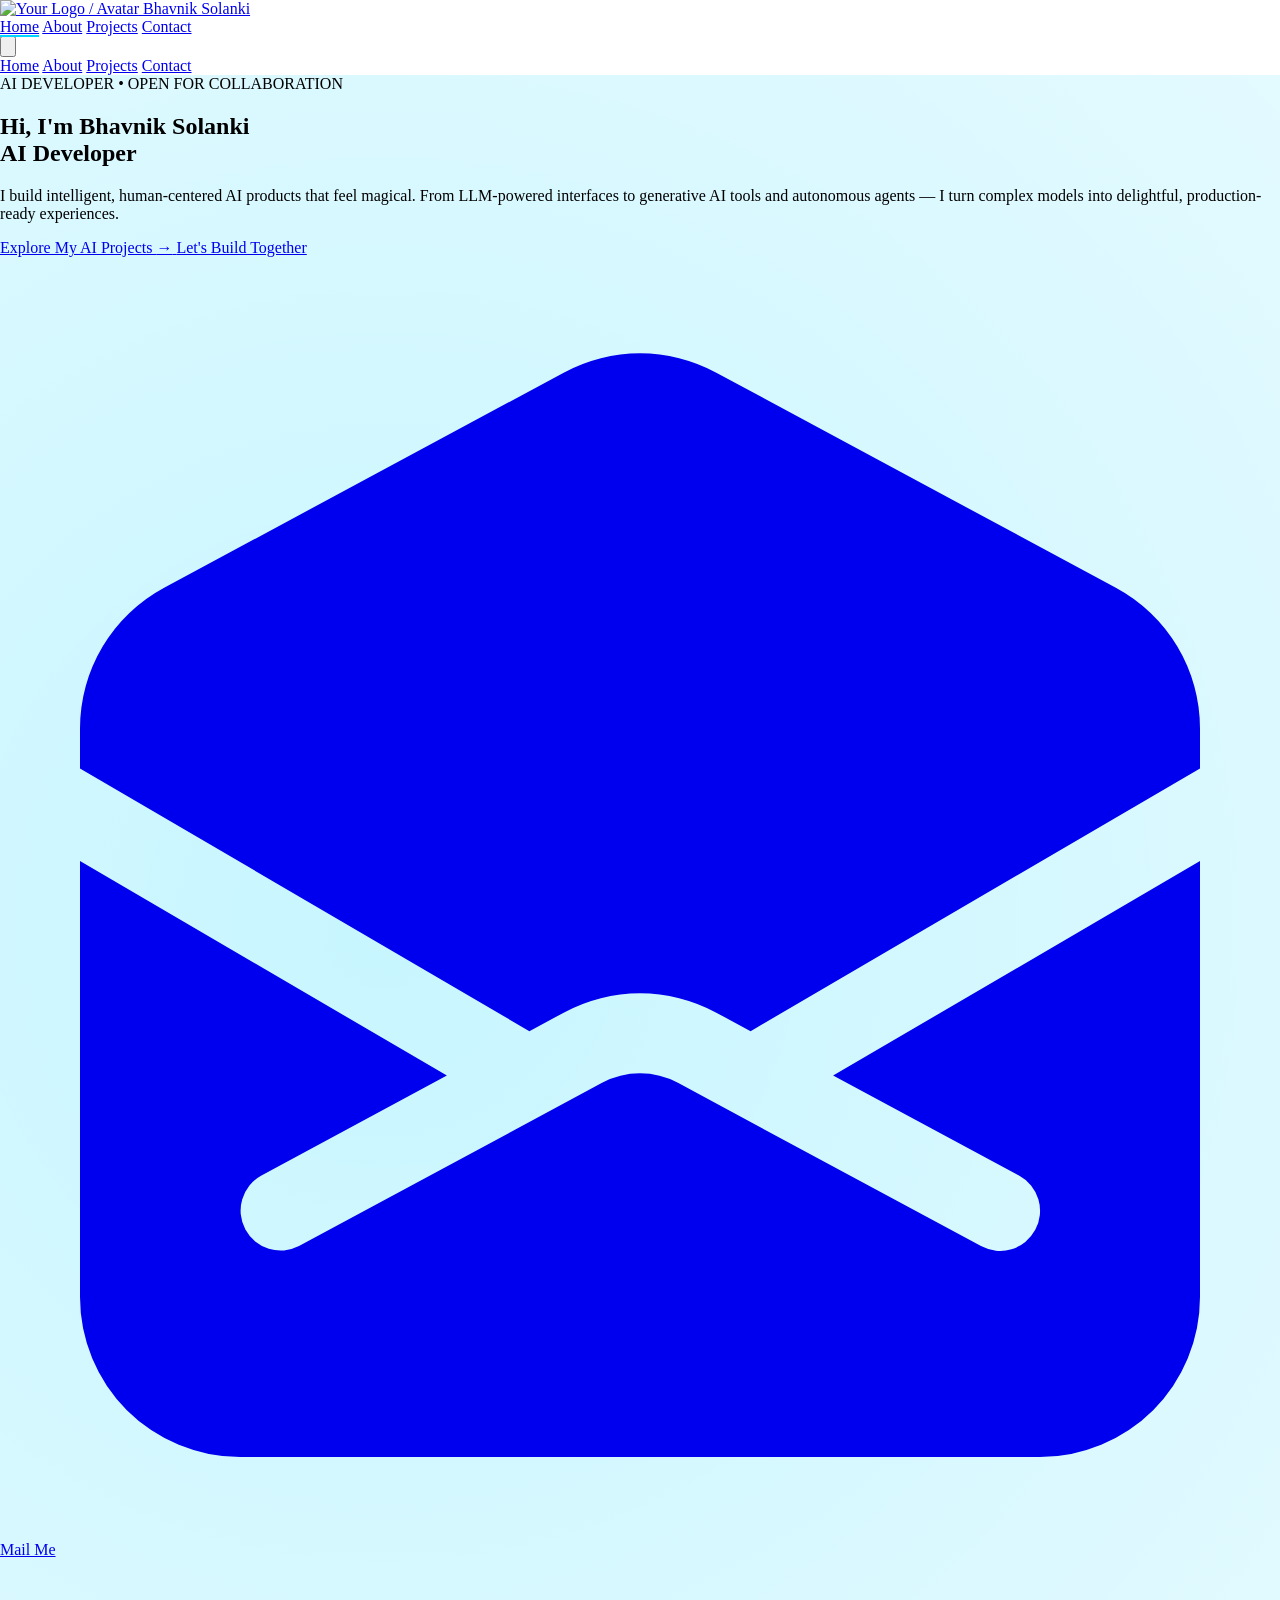
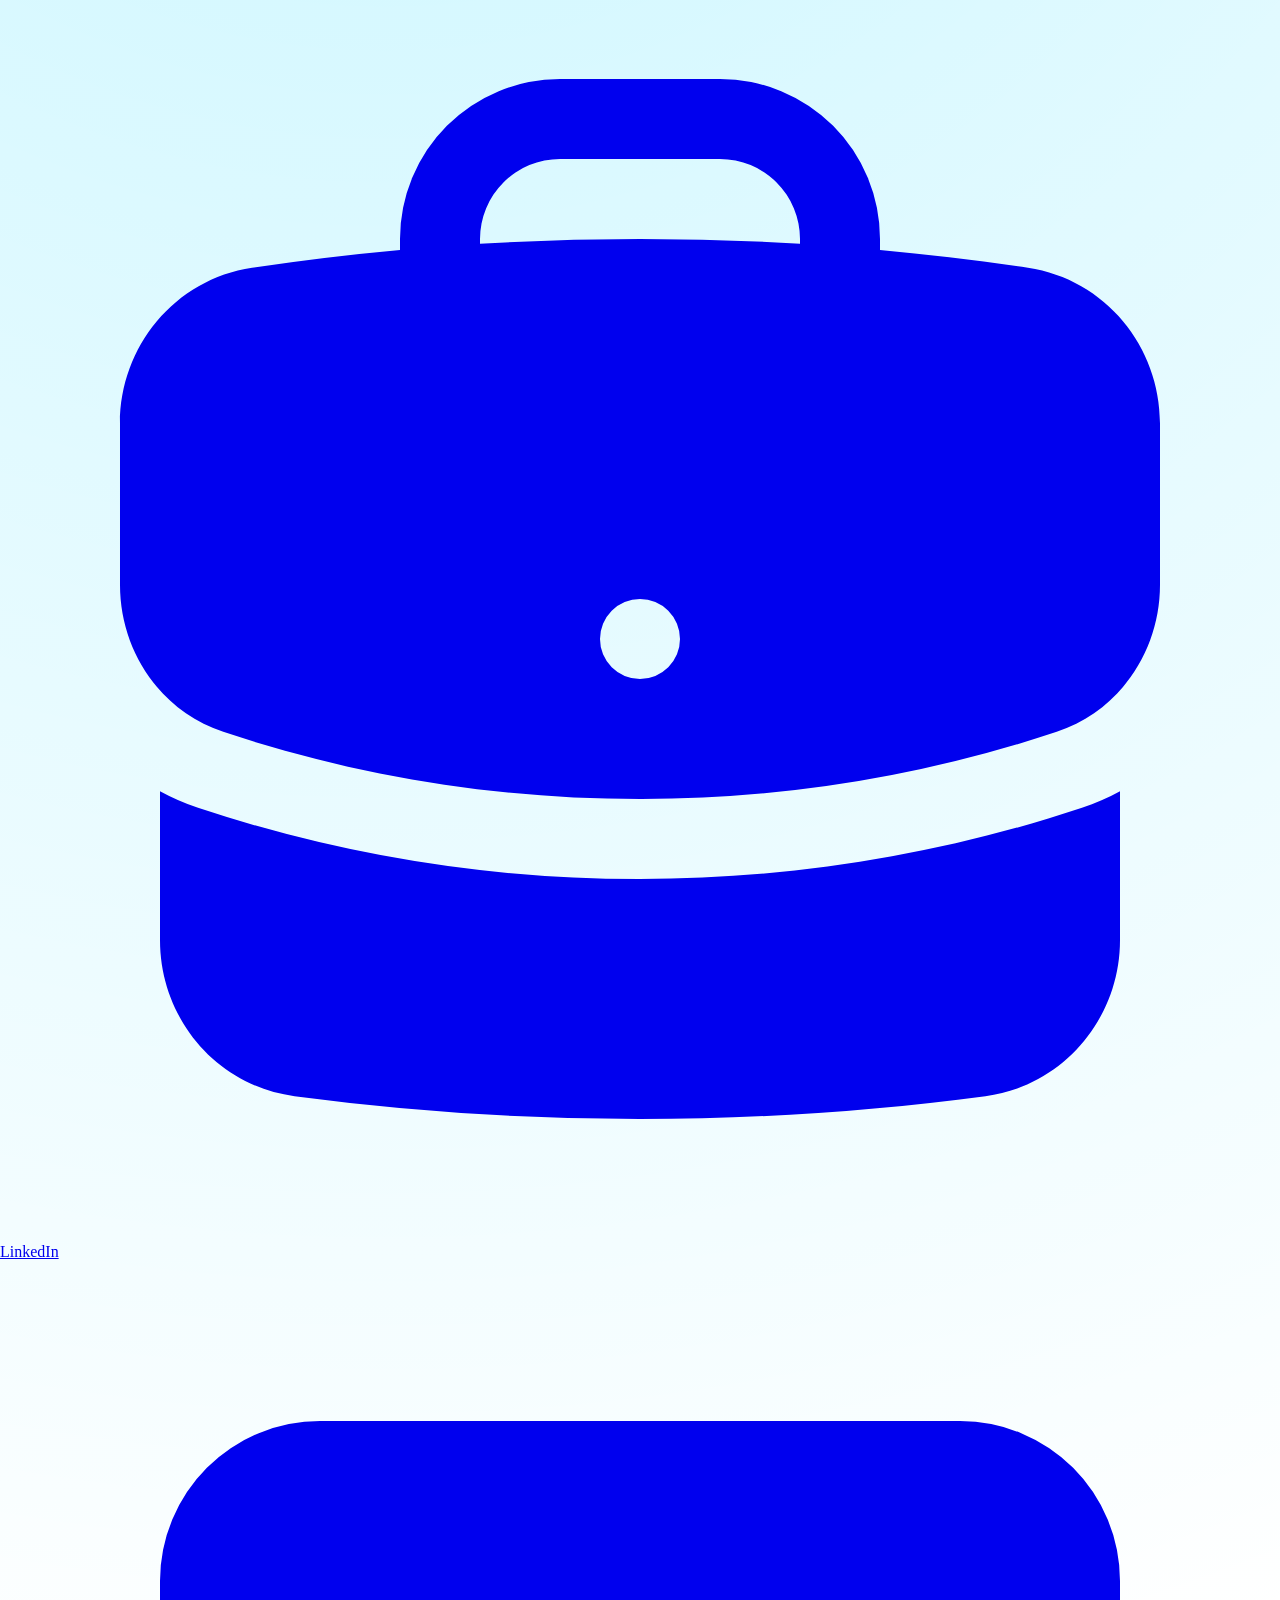
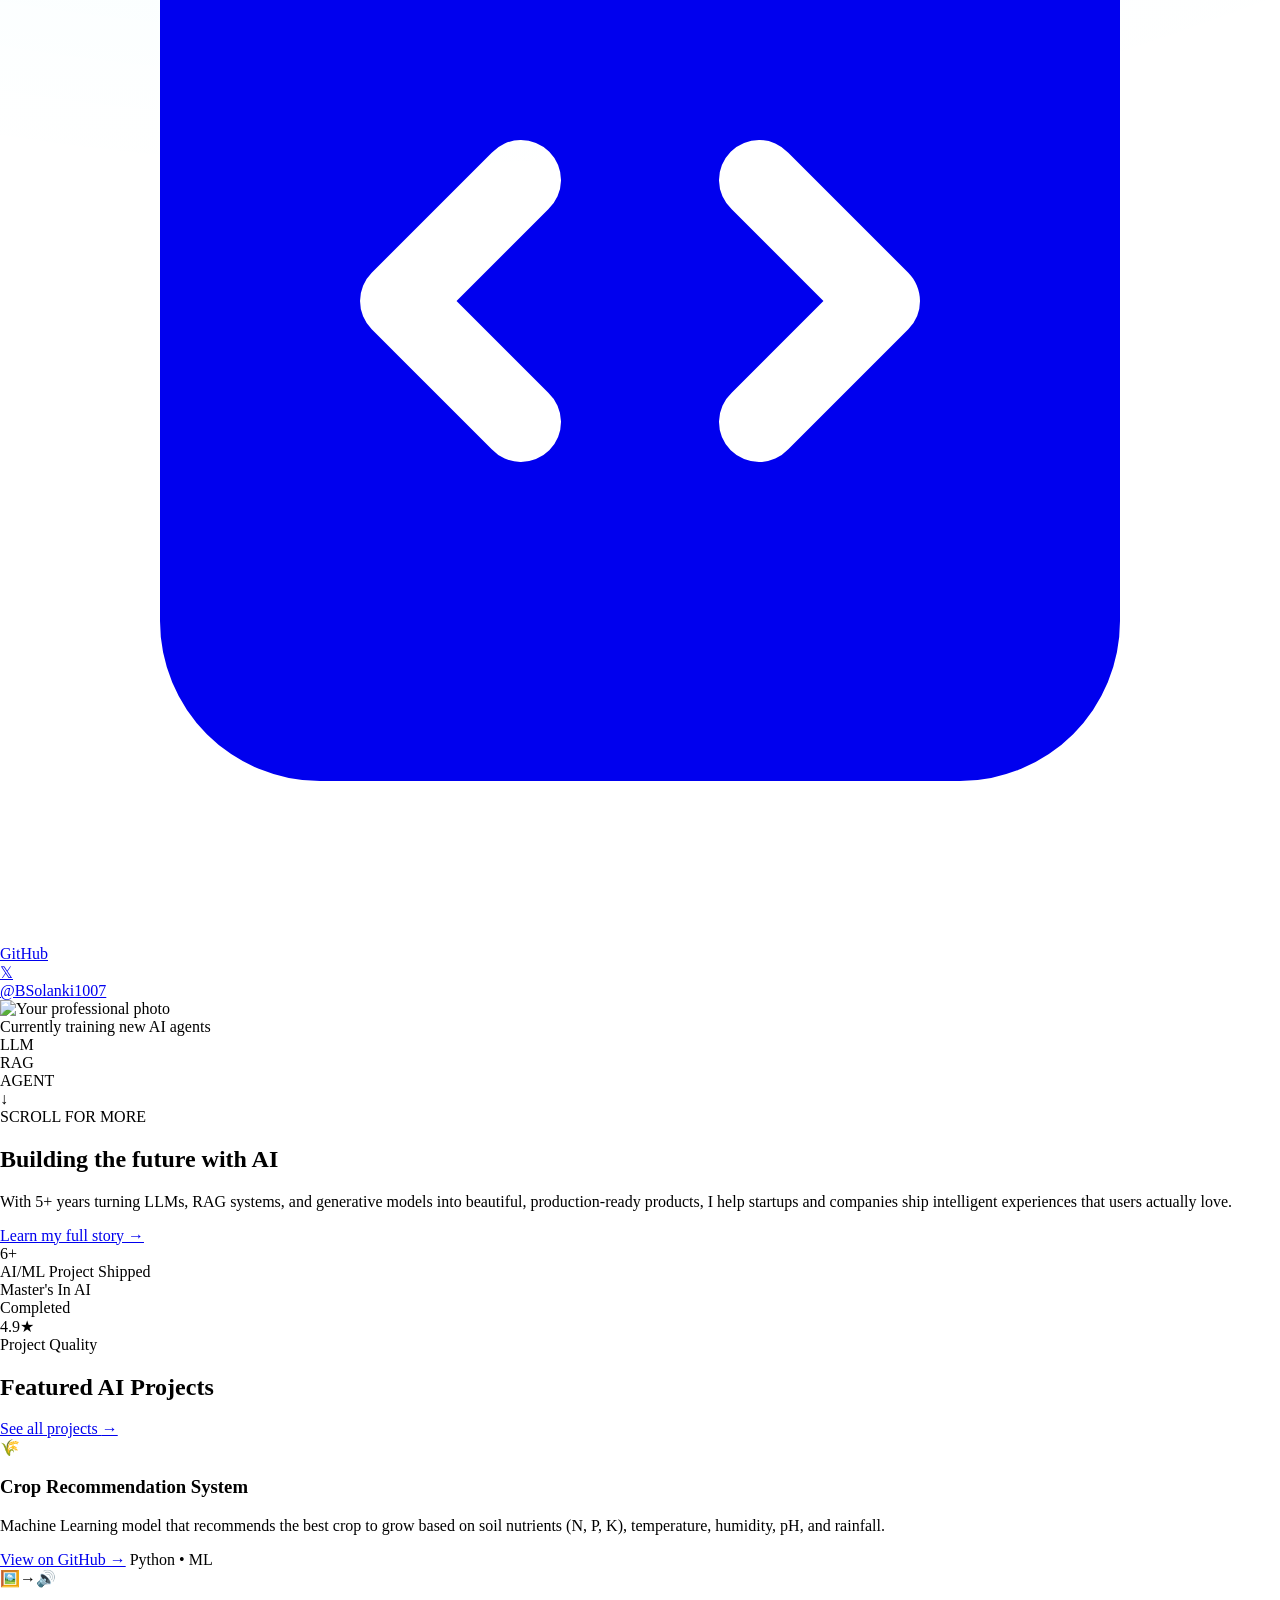
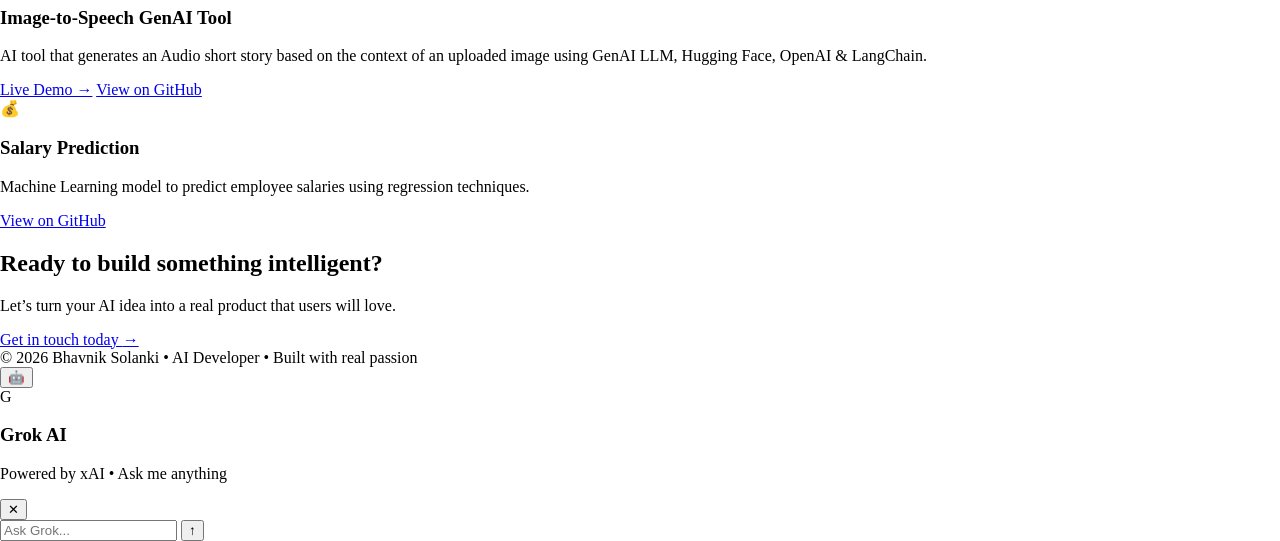
==== index.html @ c2fc5435 "Add files via upload" ====
<!DOCTYPE html>
<html lang="en" class="dark">

<head>
    <meta charset="UTF-8">
    <meta name="viewport" content="width=device-width, initial-scale=1.0">
    <meta name="description" content="Bhavnik Solanki – AI Developer | Intelligent interfaces, LLM-powered products, generative AI">
    <title>Bhavnik Solanki | AI Developer</title>
    <script src="https://cdn.tailwindcss.com"></script>
    <link rel="stylesheet" href="styles.css">

</head>

<body class="bg-zinc-950 text-zinc-100 font-sans page-enter">
    <!-- NAVBAR -->
    <nav class="sticky top-0 z-50 bg-zinc-950 border-b border-zinc-800">
        <div class="max-w-screen-2xl mx-auto px-6">
            <div class="flex items-center justify-between h-24">
                <a href="index.html" class="flex items-center gap-x-3 text-2xl font-semibold tracking-tighter">
                    <!-- ✨ Your image here (replace the URL) -->
                    <img src="c:\Users\Bhavnik\Pictures\profile photo.jpeg" alt="Your Logo / Avatar" class="w-12 h-12 rounded-2xl ring-2 ring-[#00d4ff]/30 object-cover hover:ring-[#00d4ff] hover:scale-110 transition-all">
                    <span class="text-white">Bhavnik Solanki</span>
                </a>

                <div class="hidden md:flex items-center gap-x-8 text-sm font-medium">
                    <a href="index.html" class="nav-link active">Home</a>
                    <a href="about.html" class="nav-link">About</a>
                    <a href="projects.html" class="nav-link">Projects</a>
                    <a href="contact.html" class="nav-link">Contact</a>
                </div>

                <button id="mobile-menu-button" class="md:hidden flex items-center justify-center w-10 h-10 rounded-2xl hover:bg-zinc-900">
                    <svg id="hamburger-icon" xmlns="http://www.w3.org/2000/svg" class="w-6 h-6" fill="none" viewBox="0 0 24 24" stroke="currentColor" stroke-width="2">
                        <path stroke-linecap="round" stroke-linejoin="round" d="M4 6h16M4 12h16M4 18h16" />
                    </svg>
                </button>
            </div>
        </div>

        <!-- Mobile Menu -->
        <div id="mobile-menu" class="hidden md:hidden bg-zinc-950 border-t border-zinc-800 px-6 py-4">
            <div class="flex flex-col gap-y-4 text-sm font-medium">
                <a href="index.html" onclick="toggleMobileMenu()" class="py-3 px-4 hover:bg-zinc-900 rounded-3xl">Home</a>
                <a href="about.html" onclick="toggleMobileMenu()" class="py-3 px-4 hover:bg-zinc-900 rounded-3xl">About</a>
                <a href="projects.html" onclick="toggleMobileMenu()" class="py-3 px-4 hover:bg-zinc-900 rounded-3xl">Projects</a>
                <a href="contact.html" onclick="toggleMobileMenu()" class="py-3 px-4 hover:bg-zinc-900 rounded-3xl">Contact</a>
            </div>
        </div>
    </nav>

    <!-- HERO -->
    <section class="hero-bg min-h-screen flex items-center relative overflow-hidden">
        <div class="max-w-screen-2xl mx-auto px-6 grid md:grid-cols-2 gap-10 items-center">
            <div class="space-y-8">
                <div class="inline-flex items-center gap-x-2 bg-zinc-900/80 backdrop-blur-md text-zinc-300 text-sm font-medium px-5 h-9 rounded-3xl border border-[#00d4ff]/30">
                    <div class="w-2 h-2 bg-[#00d4ff] rounded-full animate-ping"></div>
                    AI DEVELOPER • OPEN FOR COLLABORATION
                </div>

                <h1 id="hero-headline" class="text-6xl md:text-7xl font-semibold tracking-[-2px] leading-none">
                    Hi, I'm <span class="text-[#00d4ff]">Bhavnik Solanki</span><br>AI Developer
                </h1>

                <p class="text-xl text-zinc-400 max-w-lg">
                    I build <span class="text-white font-medium">intelligent, human-centered AI products</span> that feel magical. From LLM-powered interfaces to generative AI tools and autonomous agents — I turn complex models into delightful, production-ready
                    experiences.
                </p>

                <div class="flex flex-wrap gap-4">
                    <a href="projects.html" class="group inline-flex items-center justify-center h-14 px-10 bg-[#00d4ff] hover:bg-cyan-300 text-zinc-950 font-semibold rounded-3xl text-lg shadow-xl hover:shadow-2xl hover:shadow-[#00d4ff]/40 hover:scale-105 active:scale-90 transition-all duration-500 ease-out">
                        Explore My AI Projects
                        <span class="ml-3 text-3xl group-hover:translate-x-2 group-active:rotate-12 transition-all duration-300">→</span>
                    </a>
                    <a href="contact.html" class="inline-flex items-center justify-center h-14 px-8 border border-white/30 hover:border-white font-medium rounded-3xl text-lg">
                        Let's Build Together
                    </a>
                </div>

                <!-- Quick contact details -->
                <div class="pt-6 border-t border-zinc-700 flex flex-wrap gap-x-8 gap-y-4 text-sm">
                    <a href="mailto:bhavnik.solanki.581@gmail.com" class="flex items-center gap-x-3 hover:text-[#00d4ff]">
                        <svg xmlns="http://www.w3.org/2000/svg" viewBox="0 0 24 24" fill="currentColor" class="size-6">
                            <path d="M19.5 22.5a3 3 0 0 0 3-3v-8.174l-6.879 4.022 3.485 1.876a.75.75 0 1 1-.712 1.321l-5.683-3.06a1.5 1.5 0 0 0-1.422 0l-5.683 3.06a.75.75 0 0 1-.712-1.32l3.485-1.877L1.5 11.326V19.5a3 3 0 0 0 3 3h15Z" />
                            <path d="M1.5 9.589v-.745a3 3 0 0 1 1.578-2.642l7.5-4.038a3 3 0 0 1 2.844 0l7.5 4.038A3 3 0 0 1 22.5 8.844v.745l-8.426 4.926-.652-.351a3 3 0 0 0-2.844 0l-.652.351L1.5 9.589Z" />
                        </svg>
                        <!--✉️--><span class="font-medium">Mail Me</span>

                    </a>
                    <a href="http://linkedin.com/in/bhavniksolanki" target="_blank" class="flex items-center gap-x-3 hover:text-[#00d4ff]">
                        <!--💼-->
                        <svg xmlns="http://www.w3.org/2000/svg" viewBox="0 0 24 24" fill="currentColor" class="size-6">
                        <path fill-rule="evenodd" d="M7.5 5.25a3 3 0 0 1 3-3h3a3 3 0 0 1 3 3v.205c.933.085 1.857.197 2.774.334 1.454.218 2.476 1.483 2.476 2.917v3.033c0 1.211-.734 2.352-1.936 2.752A24.726 24.726 0 0 1 12 15.75c-2.73 0-5.357-.442-7.814-1.259-1.202-.4-1.936-1.541-1.936-2.752V8.706c0-1.434 1.022-2.7 2.476-2.917A48.814 48.814 0 0 1 7.5 5.455V5.25Zm7.5 0v.09a49.488 49.488 0 0 0-6 0v-.09a1.5 1.5 0 0 1 1.5-1.5h3a1.5 1.5 0 0 1 1.5 1.5Zm-3 8.25a.75.75 0 1 0 0-1.5.75.75 0 0 0 0 1.5Z" clip-rule="evenodd" />
                        <path d="M3 18.4v-2.796a4.3 4.3 0 0 0 .713.31A26.226 26.226 0 0 0 12 17.25c2.892 0 5.68-.468 8.287-1.335.252-.084.49-.189.713-.311V18.4c0 1.452-1.047 2.728-2.523 2.923-2.12.282-4.282.427-6.477.427a49.19 49.19 0 0 1-6.477-.427C4.047 21.128 3 19.852 3 18.4Z" />
                        </svg>
                        <span class="font-medium">LinkedIn</span>
                    </a>
                    <a href="https://github.com/BhavnikSolanki" target="_blank" class="flex items-center gap-x-3 hover:text-[#00d4ff]">
                        <!--🐙-->
                        <svg xmlns="http://www.w3.org/2000/svg" viewBox="0 0 24 24" fill="currentColor" class="size-6">
                        <path fill-rule="evenodd" d="M3 6a3 3 0 0 1 3-3h12a3 3 0 0 1 3 3v12a3 3 0 0 1-3 3H6a3 3 0 0 1-3-3V6Zm14.25 6a.75.75 0 0 1-.22.53l-2.25 2.25a.75.75 0 1 1-1.06-1.06L15.44 12l-1.72-1.72a.75.75 0 1 1 1.06-1.06l2.25 2.25c.141.14.22.331.22.53Zm-10.28-.53a.75.75 0 0 0 0 1.06l2.25 2.25a.75.75 0 1 0 1.06-1.06L8.56 12l1.72-1.72a.75.75 0 1 0-1.06-1.06l-2.25 2.25Z" clip-rule="evenodd" />
                        </svg>
                        <span class="font-medium">GitHub</span>
                    </a>
                    <a href="https://x.com/BSolanki1007" target="_blank" class="flex items-center gap-x-3 hover:text-[#00d4ff]">
                        <div class="w-2 h-1 bg-zinc-900 rounded-1xl flex items-center justify-center text-2xl group-hover:rotate-12 leading-none">
                            𝕏
                        </div>
                        <span class="font-medium">@BSolanki1007</span>
                    </a>
                </div>
            </div>

            <!-- Hero visual -->
            <div class="relative flex justify-center md:justify-end">
                <div class="relative w-80 md:w-96 h-80 md:h-96 rounded-3xl overflow-hidden border-8 border-[#00d4ff]/20 shadow-2xl">
                    <img src="https://media3.giphy.com/media/v1.Y2lkPTc5MGI3NjExYXF3c2g0end2Z29lanRsb3VoNmMzdjF3aWQ1aW5mbW9lYTliaXFtMyZlcD12MV9pbnRlcm5hbF9naWZfYnlfaWQmY3Q9Zw/sPD0WMaCidlM9E2Nl8/giphy.gif" alt="Your professional photo" class="w-full h-full object-cover">
                    <div class="absolute inset-0 bg-gradient-to-t from-black/60 via-transparent to-transparent"></div>
                    <div class="absolute bottom-8 left-8 bg-zinc-900/90 backdrop-blur-xl text-xs font-medium px-5 h-10 rounded-3xl flex items-center gap-x-3 border border-[#00d4ff]/40">
                        <span class="relative flex h-3 w-3">
                            <span class="animate-ping absolute inline-flex h-full w-full rounded-full bg-[#00d4ff] opacity-75"></span>
                        <span class="relative inline-flex rounded-full h-3 w-3 bg-[#00d4ff]"></span>
                        </span>
                        Currently training new AI agents
                    </div>
                </div>

                <!-- Floating badges -->
                <div class="absolute -top-4 -right-4 bg-zinc-900 border border-[#00d4ff]/30 text-[#00d4ff] text-xs font-mono px-4 h-8 rounded-3xl flex items-center shadow-xl animate-float">LLM</div>
                <div class="absolute top-12 -left-6 bg-zinc-900 border border-[#00d4ff]/30 text-[#00d4ff] text-xs font-mono px-4 h-8 rounded-3xl flex items-center shadow-xl animate-float">RAG</div>
                <div class="absolute bottom-12 right-12 bg-zinc-900 border border-[#00d4ff]/30 text-[#00d4ff] text-xs font-mono px-4 h-8 rounded-3xl flex items-center shadow-xl animate-float">AGENT</div>
            </div>
        </div>

        <!-- Scroll indicator (now actually does something!) -->
        <div class="absolute bottom-12 left-1/2 hidden md:flex flex-col items-center gap-y-2 text-zinc-400 text-xs tracking-widest">
            <div class="animate-bounce">↓</div>
            SCROLL FOR MORE
        </div>
    </section>

    <!-- NEW: SCROLLABLE CONTENT BELOW HERO (this is what was missing) -->
    <section class="max-w-screen-2xl mx-auto px-6 py-24 border-t border-zinc-800">
        <div class="grid md:grid-cols-12 gap-16 items-center">
            <!-- Teaser About -->
            <div class="md:col-span-5 animate-on-scroll">
                <h2 class="text-4xl font-semibold tracking-tighter mb-4">Building the future with AI</h2>
                <p class="text-zinc-400 text-lg">
                    With 5+ years turning LLMs, RAG systems, and generative models into beautiful, production-ready products, I help startups and companies ship intelligent experiences that users actually love.
                </p>
                <a href="about.html" class="mt-6 inline-flex items-center text-[#00d4ff] font-medium gap-x-2">
                    Learn my full story →
                </a>
            </div>

            <!-- Stats / Approach -->
            <div class="md:col-span-7 grid grid-cols-3 gap-6 animate-on-scroll" style="animation-delay: 150ms">
                <div class="bg-zinc-900/70 border border-zinc-700 rounded-3xl p-6 text-center">
                    <div class="text-5xl font-semibold text-[#00d4ff] text-center">6+</div>
                    <div class="text-sm text-zinc-400 mt-2">AI/ML Project Shipped</div>
                </div>
                <div class="bg-zinc-900/70 border border-zinc-700 rounded-3xl p-6 text-center">
                    <div class="text-5xl font-semibold text-center text-[#00d4ff]">Master's In AI</div>
                    <div class="text-sm text-zinc-400 mt-2">Completed</div>
                </div>
                <div class="bg-zinc-900/70 border border-zinc-700 rounded-3xl p-6 text-center">
                    <div class="text-5xl font-semibold text-[#00d4ff]">4.9★</div>
                    <div class="text-sm text-zinc-400 mt-2">Project Quality</div>
                </div>
            </div>
        </div>
    </section>

    <!-- FEATURED PROJECTS TEASER -->
    <section class="max-w-screen-2xl mx-auto px-6 py-20 bg-zinc-900">
        <div class="flex justify-between items-baseline mb-12">
            <h2 class="text-4xl font-semibold tracking-tighter animate-on-scroll">Featured AI Projects</h2>
            <a href="projects.html" class="text-[#00d4ff] flex items-center gap-x-2 font-medium hover:gap-x-3">
                See all projects <span class="text-2xl">→</span>
            </a>
        </div>

        <div class="grid md:grid-cols-2 lg:grid-cols-3 gap-8">

            <!-- Project 1: Crop Recommendation System -->
            <div class="project-card bg-zinc-950 border border-zinc-800 rounded-3xl overflow-hidden animate-on-scroll">
                <div class="h-60 bg-gradient-to-br from-green-500 to-emerald-600 flex items-center justify-center text-7xl">🌾</div>
                <div class="p-8">
                    <h3 class="font-semibold text-2xl">Crop Recommendation System</h3>
                    <p class="text-zinc-400 mt-3 text-base">Machine Learning model that recommends the best crop to grow based on soil nutrients (N, P, K), temperature, humidity, pH, and rainfall.</p>
                    <div class="mt-8 flex justify-between items-center">
                        <a href="https://github.com/BhavnikSolanki/Crop_Recommendation_System" target="_blank" class="text-[#00d4ff] font-medium hover:underline">View on GitHub →</a>
                        <span class="text-xs font-mono bg-zinc-900 px-3 py-1 rounded-2xl">Python • ML</span>
                    </div>
                </div>
            </div>

            <!-- Project 2: Add your second repo here -->
            <div class="project-card bg-zinc-950 border border-zinc-800 rounded-3xl overflow-hidden animate-on-scroll">
                <div class="h-60 bg-gradient-to-br from-purple-500 to-violet-600 flex items-center justify-center text-8xl">🖼️→🔊</div>
                <div class="p-8">
                    <h3 class="font-semibold text-2xl">Image-to-Speech GenAI Tool</h3>
                    <p class="text-zinc-400 mt-3 line-clamp-4">AI tool that generates an Audio short story based on the context of an uploaded image using GenAI LLM, Hugging Face, OpenAI &amp; LangChain.</p>
                    <div class="flex justify-between items-center mt-8">
                        <a href="https://image-to-speech-genai-tool-using-llm.streamlit.app/" target="_blank" class="text-[#00d4ff] font-medium">Live Demo →</a>
                        <a href="https://github.com/BhavnikSolanki/Translation-tool-for-Image-to-Speech-GenAI-Using-LLM-" target="_blank" class="text-xs font-mono bg-zinc-900 px-3 py-1 rounded-2xl">View on GitHub</a>
                    </div>
                </div>
            </div>

            <!-- Project 3: Add your third repo here -->
            <div class="project-card bg-zinc-950 border border-zinc-800 rounded-3xl overflow-hidden animate-on-scroll" style="animation-delay: 200ms">
                <div class="h-60 bg-gradient-to-br from-amber-500 to-orange-500 flex items-center justify-center text-8xl">💰</div>
                <div class="p-8">
                    <h3 class="font-semibold text-2xl">Salary Prediction</h3>
                    <p class="text-zinc-400 mt-3 line-clamp-4">Machine Learning model to predict employee salaries using regression techniques.</p>
                    <div class="flex justify-between items-center mt-8">
                        <a href="https://github.com/BhavnikSolanki/Salary-Prediction" target="_blank" class="text-xs font-mono bg-zinc-900 px-3 py-1 rounded-2xl">View on GitHub</a>
                    </div>
                </div>
            </div>

        </div>
    </section>

    <!-- FINAL CTA -->
    <section class="max-w-screen-2xl mx-auto px-6 py-20 text-center">
        <div class="max-w-2xl mx-auto animate-on-scroll">
            <h2 class="text-5xl font-semibold tracking-tighter">Ready to build something intelligent?</h2>
            <p class="text-zinc-400 mt-6 text-lg">Let’s turn your AI idea into a real product that users will love.</p>

            <!-- POP HOVER BUTTON -->
            <a href="contact.html" class="group mt-10 inline-flex items-center justify-center h-14 px-10 bg-[#00d4ff] hover:bg-cyan-300 text-zinc-950 font-semibold rounded-3xl text-lg shadow-xl hover:shadow-2xl hover:shadow-[#00d4ff]/40 hover:scale-110 active:scale-95 transition-all duration-300 ease-out">
                Get in touch today
                <span class="ml-3 text-3xl group-hover:translate-x-2 group-active:rotate-12 transition-all duration-300">→</span>
            </a>
        </div>
    </section>

    <!-- FOOTER -->
    <footer class="bg-black py-8 border-t border-zinc-800">
        <div class="max-w-screen-2xl mx-auto px-6 text-center text-zinc-500 text-sm">
            © 2026 Bhavnik Solanki • AI Developer • Built with real passion
        </div>
    </footer>

    <!-- GROK AI CHATBOT (works on every page) -->
    <div id="grok-chatbot" class="fixed bottom-8 right-8 z-[9999] flex flex-col items-end">
        <button onclick="toggleGrokChat()" class="group w-16 h-16 bg-gradient-to-br from-[#00d4ff] to-cyan-400 hover:from-cyan-300 hover:to-[#00d4ff] rounded-3xl shadow-2xl shadow-[#00d4ff]/50 flex items-center justify-center text-4xl transition-all hover:scale-110 active:scale-95">
            <span class="group-active:rotate-12">🤖</span>
        </button>

        <div id="chat-window" class="hidden mt-4 w-80 md:w-96 bg-zinc-900 border border-[#00d4ff]/30 rounded-3xl shadow-2xl overflow-hidden">
            <div class="px-5 py-4 bg-zinc-950 border-b border-[#00d4ff]/20 flex items-center gap-x-3">
                <div class="w-8 h-8 bg-[#00d4ff] rounded-2xl flex items-center justify-center text-xl">G</div>
                <div>
                    <h3 class="font-semibold">Grok AI</h3>
                    <p class="text-xs text-[#00d4ff]">Powered by xAI • Ask me anything</p>
                </div>
                <button onclick="toggleGrokChat()" class="ml-auto text-zinc-400 hover:text-white">✕</button>
            </div>
            <div id="chat-messages" class="h-96 p-5 overflow-y-auto space-y-4 text-sm bg-zinc-950"></div>
            <div class="p-4 border-t border-zinc-800 bg-zinc-900">
                <form id="chat-form" class="flex gap-x-3">
                    <input id="chat-input" type="text" placeholder="Ask Grok..." class="flex-1 bg-zinc-800 border border-zinc-700 focus:border-[#00d4ff] rounded-3xl px-5 py-3 outline-none text-zinc-100">
                    <button type="submit" class="w-10 h-10 bg-[#00d4ff] text-zinc-950 rounded-3xl flex items-center justify-center text-xl hover:rotate-12">↑</button>
                </form>
            </div>
        </div>
    </div>

    <script src="main.js"></script>
</body>

</html>
---- styles.css ----
@import url('https://fonts.googleapis.com/css2?family=Inter:wght@400;500;600&family=Space+Grotesk:wght@500;600&display=swap');
:root {
    --tw-color-primary: #00d4ff;
}

* {
    transition-property: color, background-color, border-color, transform, box-shadow;
    transition-duration: 200ms;
}

html body {
    margin: 0 !important;
    padding: 0 !important;
    height: 100%;
}

.page-enter {
    animation: pagePop 600ms cubic-bezier(0.4, 0, 0.2, 1);
}

@keyframes pagePop {
    from {
        opacity: 0;
        transform: scale(0.95);
    }
    to {
        opacity: 1;
        transform: scale(1);
    }
}

.hero-bg {
    background: radial-gradient(circle at 30% 20%, rgba(0, 212, 255, 0.22) 0%, transparent 70%);
}

.nav-link {
    position: relative;
}

.nav-link:after {
    content: '';
    position: absolute;
    width: 0;
    height: 2px;
    bottom: -2px;
    left: 0;
    background: #00d4ff;
}

.nav-link:hover:after,
.nav-link.active:after {
    width: 100%;
}

.project-card {
    transition: all .4s cubic-bezier(0.4, 0, 0.2, 1);
}

.project-card:hover {
    transform: translateY(-12px) scale(1.04);
    box-shadow: 0 35px 70px -15px rgb(0 212 255 / 0.3);
}

.animate-float {
    animation: float 3s ease-in-out infinite;
}

@keyframes float {
    0%,
    100% {
        transform: translateY(0);
    }
    50% {
        transform: translateY(-15px);
    }
}

.animate-float-delay {
    animation-delay: 1.2s;
}

#hero-headline {
    animation: typing 2.5s steps(30, end) forwards;
    overflow: hidden;
    white-space: nowrap;
}

@keyframes typing {
    from {
        width: 0
    }
    to {
        width: 100%
    }
}

#chat-messages::-webkit-scrollbar {
    display: none;
}
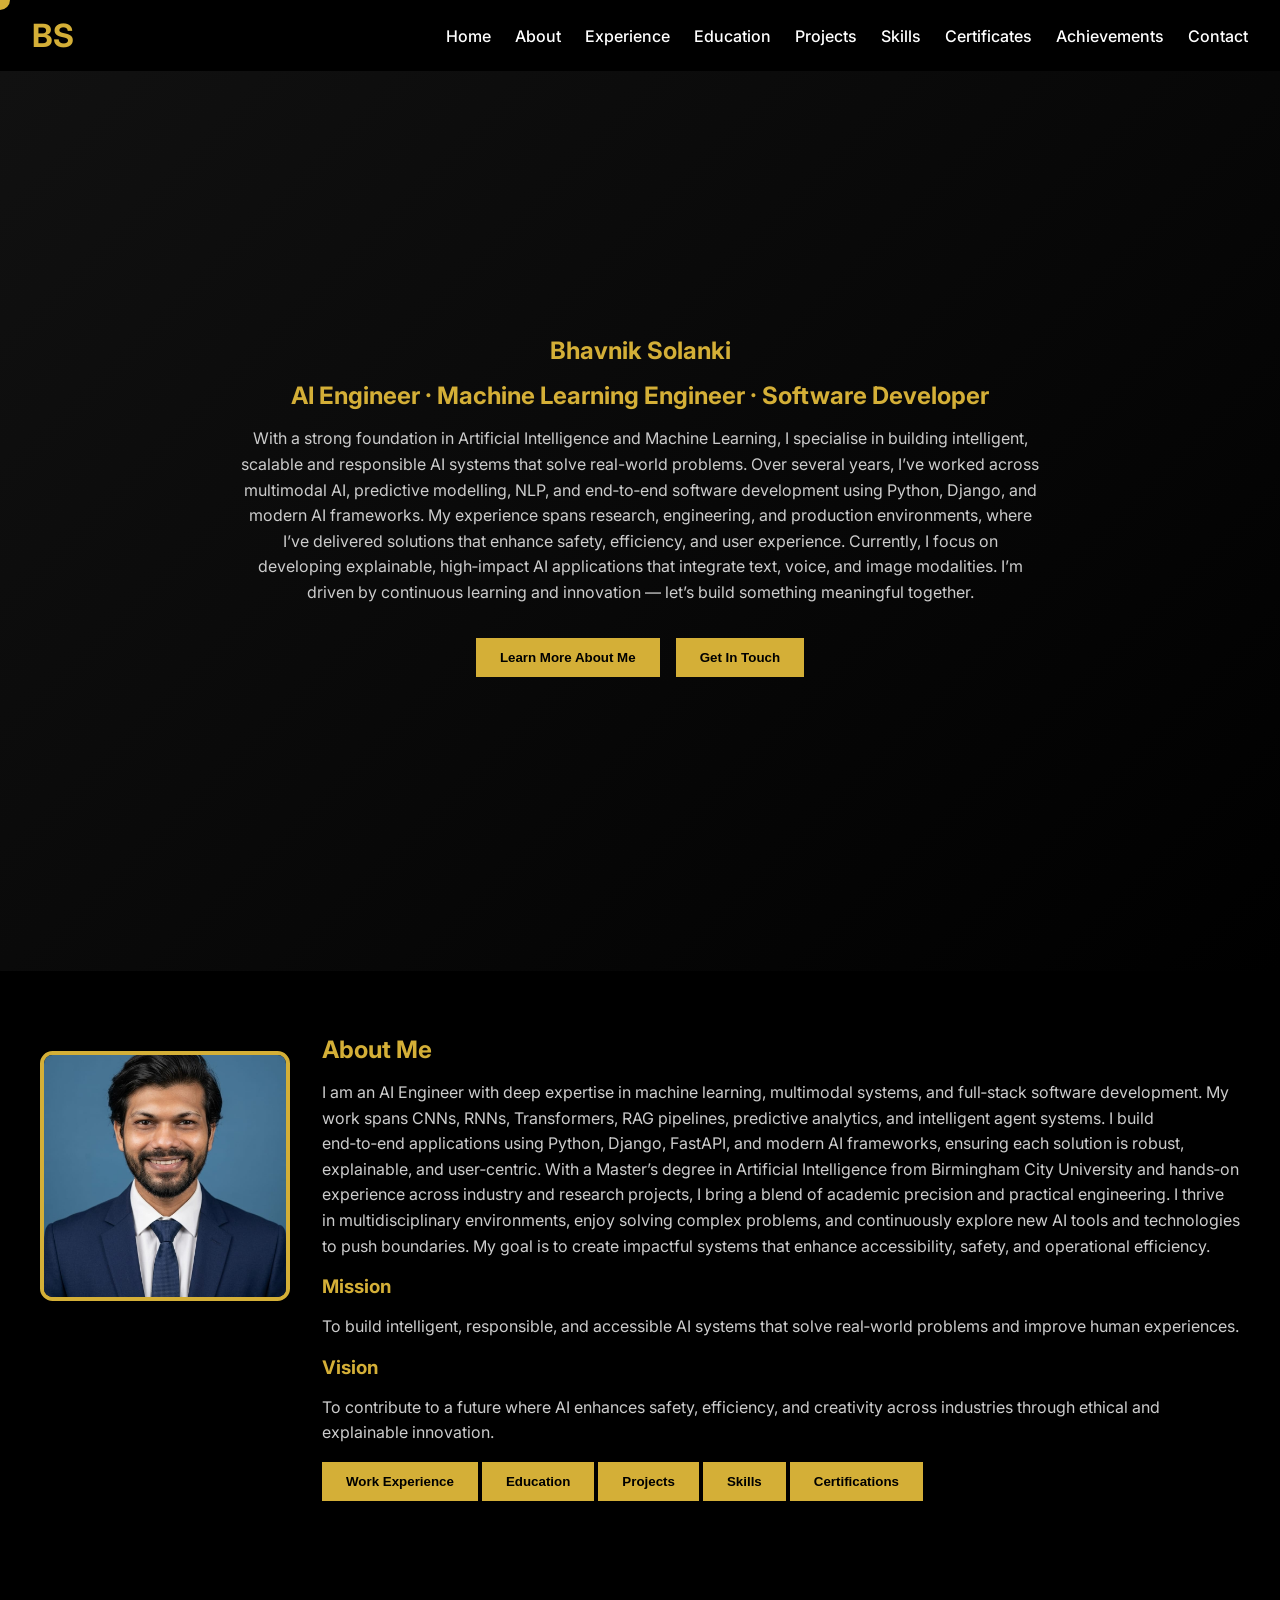
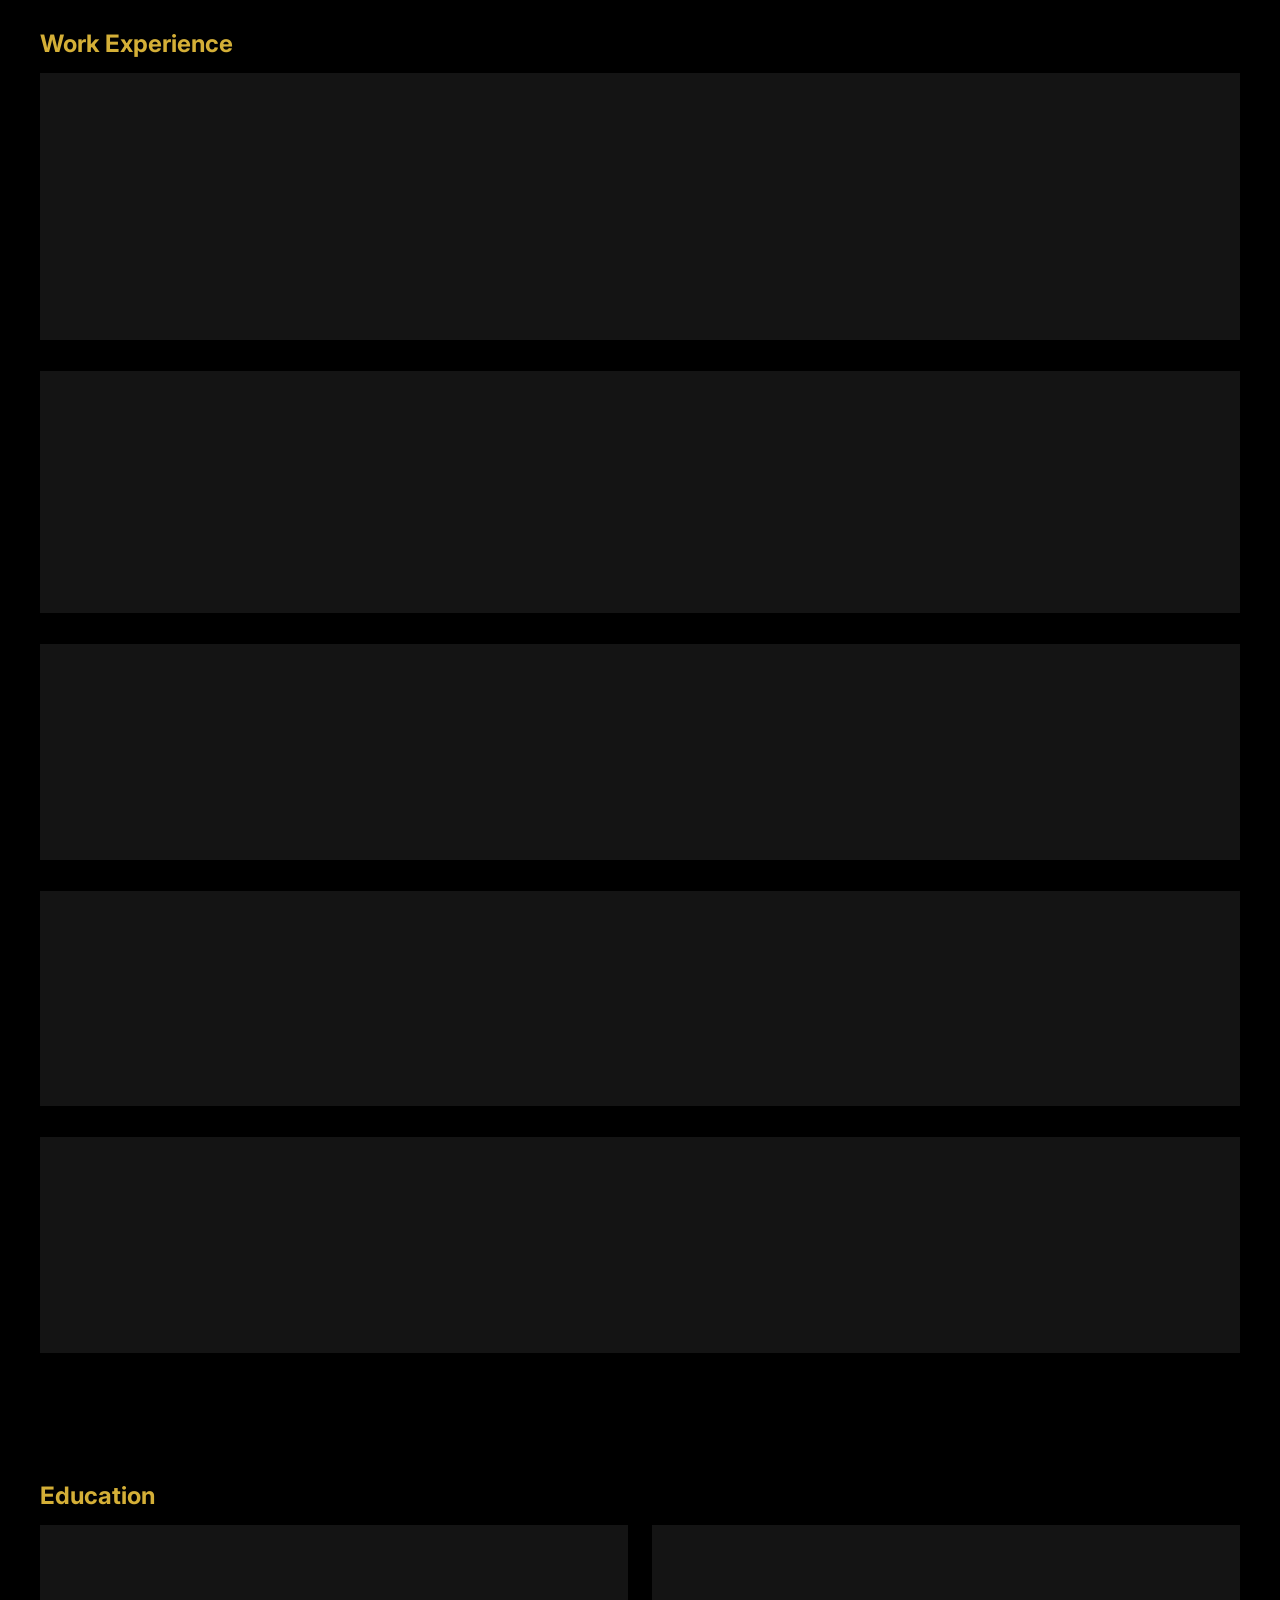
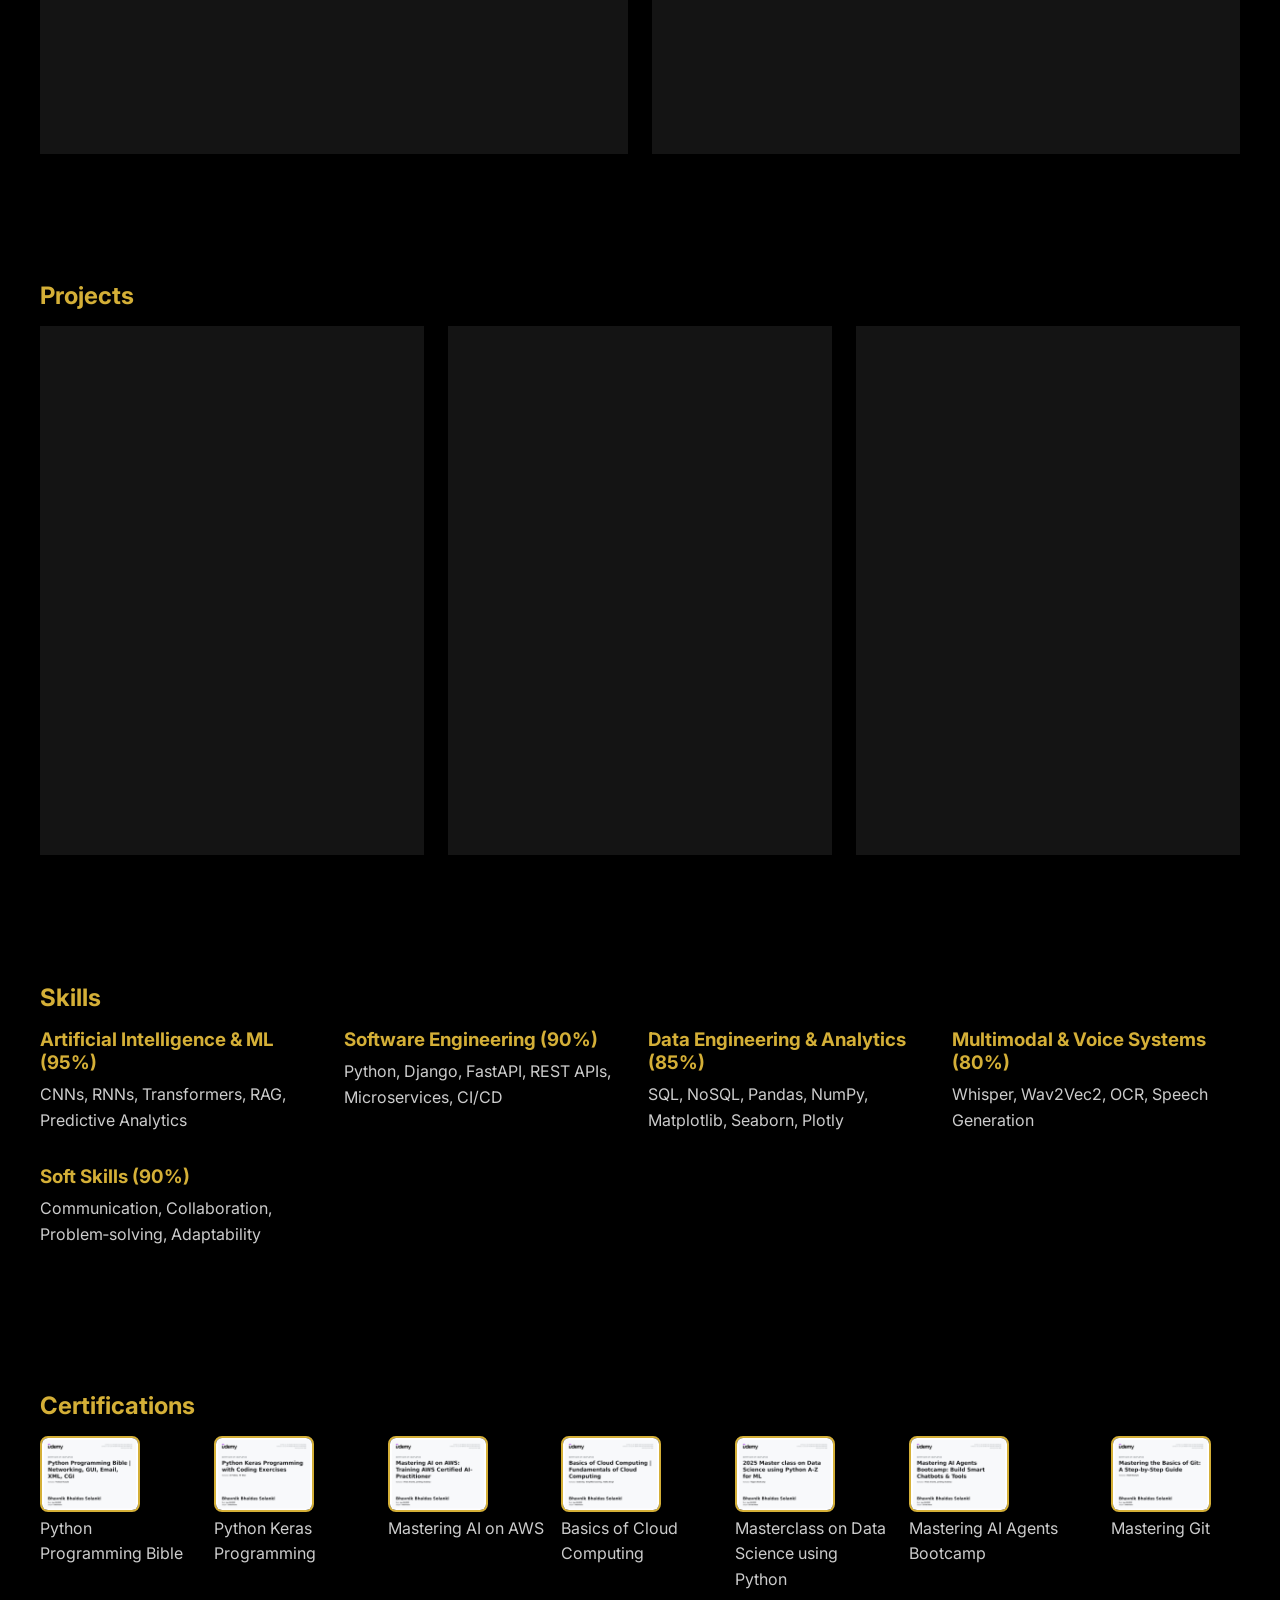
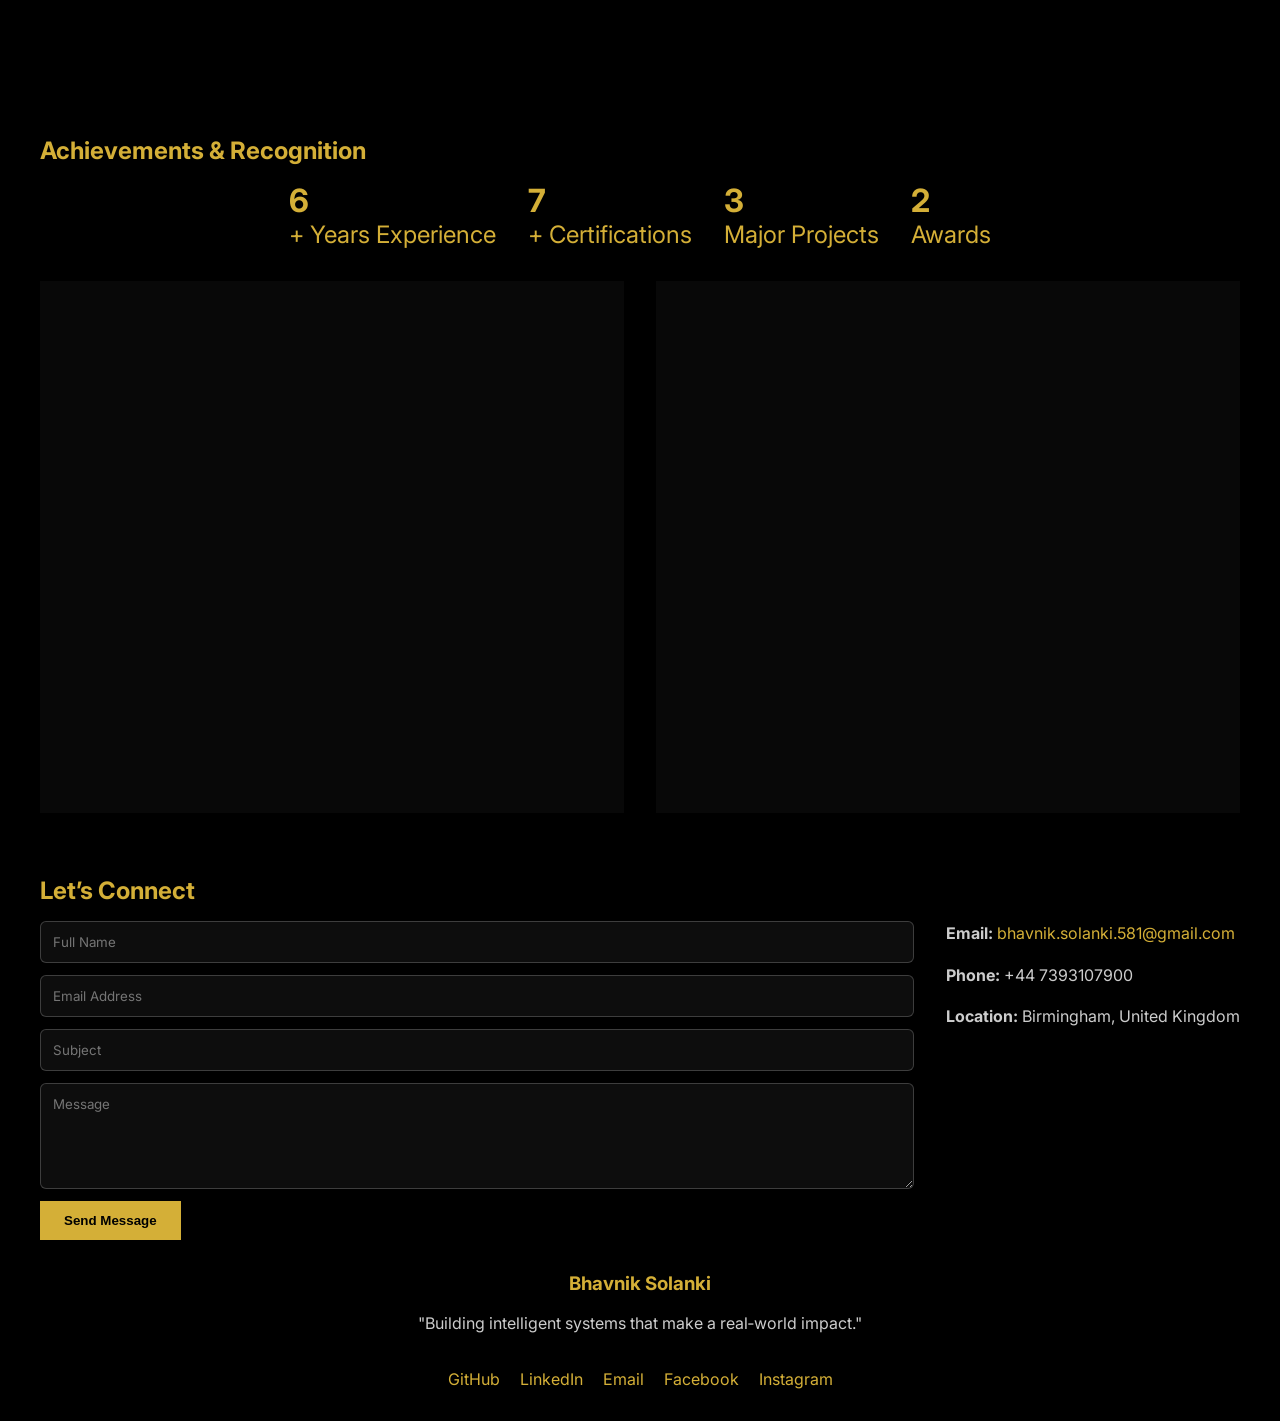
==== commit a8796e98: "Add files via upload" ====
--- a/index.html
+++ b/index.html
@@ -1,274 +1,533 @@
-<!DOCTYPE html>
-<html lang="en" class="dark">
-
-<head>
-    <meta charset="UTF-8">
-    <meta name="viewport" content="width=device-width, initial-scale=1.0">
-    <meta name="description" content="Bhavnik Solanki – AI Developer | Intelligent interfaces, LLM-powered products, generative AI">
-    <title>Bhavnik Solanki | AI Developer</title>
-    <script src="https://cdn.tailwindcss.com"></script>
-    <link rel="stylesheet" href="styles.css">
-
-</head>
-
-<body class="bg-zinc-950 text-zinc-100 font-sans page-enter">
-    <!-- NAVBAR -->
-    <nav class="sticky top-0 z-50 bg-zinc-950 border-b border-zinc-800">
-        <div class="max-w-screen-2xl mx-auto px-6">
-            <div class="flex items-center justify-between h-24">
-                <a href="index.html" class="flex items-center gap-x-3 text-2xl font-semibold tracking-tighter">
-                    <!-- ✨ Your image here (replace the URL) -->
-                    <img src="c:\Users\Bhavnik\Pictures\profile photo.jpeg" alt="Your Logo / Avatar" class="w-12 h-12 rounded-2xl ring-2 ring-[#00d4ff]/30 object-cover hover:ring-[#00d4ff] hover:scale-110 transition-all">
-                    <span class="text-white">Bhavnik Solanki</span>
-                </a>
-
-                <div class="hidden md:flex items-center gap-x-8 text-sm font-medium">
-                    <a href="index.html" class="nav-link active">Home</a>
-                    <a href="about.html" class="nav-link">About</a>
-                    <a href="projects.html" class="nav-link">Projects</a>
-                    <a href="contact.html" class="nav-link">Contact</a>
-                </div>
-
-                <button id="mobile-menu-button" class="md:hidden flex items-center justify-center w-10 h-10 rounded-2xl hover:bg-zinc-900">
-                    <svg id="hamburger-icon" xmlns="http://www.w3.org/2000/svg" class="w-6 h-6" fill="none" viewBox="0 0 24 24" stroke="currentColor" stroke-width="2">
-                        <path stroke-linecap="round" stroke-linejoin="round" d="M4 6h16M4 12h16M4 18h16" />
-                    </svg>
-                </button>
-            </div>
-        </div>
-
-        <!-- Mobile Menu -->
-        <div id="mobile-menu" class="hidden md:hidden bg-zinc-950 border-t border-zinc-800 px-6 py-4">
-            <div class="flex flex-col gap-y-4 text-sm font-medium">
-                <a href="index.html" onclick="toggleMobileMenu()" class="py-3 px-4 hover:bg-zinc-900 rounded-3xl">Home</a>
-                <a href="about.html" onclick="toggleMobileMenu()" class="py-3 px-4 hover:bg-zinc-900 rounded-3xl">About</a>
-                <a href="projects.html" onclick="toggleMobileMenu()" class="py-3 px-4 hover:bg-zinc-900 rounded-3xl">Projects</a>
-                <a href="contact.html" onclick="toggleMobileMenu()" class="py-3 px-4 hover:bg-zinc-900 rounded-3xl">Contact</a>
-            </div>
-        </div>
-    </nav>
-
-    <!-- HERO -->
-    <section class="hero-bg min-h-screen flex items-center relative overflow-hidden">
-        <div class="max-w-screen-2xl mx-auto px-6 grid md:grid-cols-2 gap-10 items-center">
-            <div class="space-y-8">
-                <div class="inline-flex items-center gap-x-2 bg-zinc-900/80 backdrop-blur-md text-zinc-300 text-sm font-medium px-5 h-9 rounded-3xl border border-[#00d4ff]/30">
-                    <div class="w-2 h-2 bg-[#00d4ff] rounded-full animate-ping"></div>
-                    AI DEVELOPER • OPEN FOR COLLABORATION
-                </div>
-
-                <h1 id="hero-headline" class="text-6xl md:text-7xl font-semibold tracking-[-2px] leading-none">
-                    Hi, I'm <span class="text-[#00d4ff]">Bhavnik Solanki</span><br>AI Developer
-                </h1>
-
-                <p class="text-xl text-zinc-400 max-w-lg">
-                    I build <span class="text-white font-medium">intelligent, human-centered AI products</span> that feel magical. From LLM-powered interfaces to generative AI tools and autonomous agents — I turn complex models into delightful, production-ready
-                    experiences.
-                </p>
-
-                <div class="flex flex-wrap gap-4">
-                    <a href="projects.html" class="group inline-flex items-center justify-center h-14 px-10 bg-[#00d4ff] hover:bg-cyan-300 text-zinc-950 font-semibold rounded-3xl text-lg shadow-xl hover:shadow-2xl hover:shadow-[#00d4ff]/40 hover:scale-105 active:scale-90 transition-all duration-500 ease-out">
-                        Explore My AI Projects
-                        <span class="ml-3 text-3xl group-hover:translate-x-2 group-active:rotate-12 transition-all duration-300">→</span>
-                    </a>
-                    <a href="contact.html" class="inline-flex items-center justify-center h-14 px-8 border border-white/30 hover:border-white font-medium rounded-3xl text-lg">
-                        Let's Build Together
-                    </a>
-                </div>
-
-                <!-- Quick contact details -->
-                <div class="pt-6 border-t border-zinc-700 flex flex-wrap gap-x-8 gap-y-4 text-sm">
-                    <a href="mailto:bhavnik.solanki.581@gmail.com" class="flex items-center gap-x-3 hover:text-[#00d4ff]">
-                        <svg xmlns="http://www.w3.org/2000/svg" viewBox="0 0 24 24" fill="currentColor" class="size-6">
-                            <path d="M19.5 22.5a3 3 0 0 0 3-3v-8.174l-6.879 4.022 3.485 1.876a.75.75 0 1 1-.712 1.321l-5.683-3.06a1.5 1.5 0 0 0-1.422 0l-5.683 3.06a.75.75 0 0 1-.712-1.32l3.485-1.877L1.5 11.326V19.5a3 3 0 0 0 3 3h15Z" />
-                            <path d="M1.5 9.589v-.745a3 3 0 0 1 1.578-2.642l7.5-4.038a3 3 0 0 1 2.844 0l7.5 4.038A3 3 0 0 1 22.5 8.844v.745l-8.426 4.926-.652-.351a3 3 0 0 0-2.844 0l-.652.351L1.5 9.589Z" />
-                        </svg>
-                        <!--✉️--><span class="font-medium">Mail Me</span>
-
-                    </a>
-                    <a href="http://linkedin.com/in/bhavniksolanki" target="_blank" class="flex items-center gap-x-3 hover:text-[#00d4ff]">
-                        <!--💼-->
-                        <svg xmlns="http://www.w3.org/2000/svg" viewBox="0 0 24 24" fill="currentColor" class="size-6">
-                        <path fill-rule="evenodd" d="M7.5 5.25a3 3 0 0 1 3-3h3a3 3 0 0 1 3 3v.205c.933.085 1.857.197 2.774.334 1.454.218 2.476 1.483 2.476 2.917v3.033c0 1.211-.734 2.352-1.936 2.752A24.726 24.726 0 0 1 12 15.75c-2.73 0-5.357-.442-7.814-1.259-1.202-.4-1.936-1.541-1.936-2.752V8.706c0-1.434 1.022-2.7 2.476-2.917A48.814 48.814 0 0 1 7.5 5.455V5.25Zm7.5 0v.09a49.488 49.488 0 0 0-6 0v-.09a1.5 1.5 0 0 1 1.5-1.5h3a1.5 1.5 0 0 1 1.5 1.5Zm-3 8.25a.75.75 0 1 0 0-1.5.75.75 0 0 0 0 1.5Z" clip-rule="evenodd" />
-                        <path d="M3 18.4v-2.796a4.3 4.3 0 0 0 .713.31A26.226 26.226 0 0 0 12 17.25c2.892 0 5.68-.468 8.287-1.335.252-.084.49-.189.713-.311V18.4c0 1.452-1.047 2.728-2.523 2.923-2.12.282-4.282.427-6.477.427a49.19 49.19 0 0 1-6.477-.427C4.047 21.128 3 19.852 3 18.4Z" />
-                        </svg>
-                        <span class="font-medium">LinkedIn</span>
-                    </a>
-                    <a href="https://github.com/BhavnikSolanki" target="_blank" class="flex items-center gap-x-3 hover:text-[#00d4ff]">
-                        <!--🐙-->
-                        <svg xmlns="http://www.w3.org/2000/svg" viewBox="0 0 24 24" fill="currentColor" class="size-6">
-                        <path fill-rule="evenodd" d="M3 6a3 3 0 0 1 3-3h12a3 3 0 0 1 3 3v12a3 3 0 0 1-3 3H6a3 3 0 0 1-3-3V6Zm14.25 6a.75.75 0 0 1-.22.53l-2.25 2.25a.75.75 0 1 1-1.06-1.06L15.44 12l-1.72-1.72a.75.75 0 1 1 1.06-1.06l2.25 2.25c.141.14.22.331.22.53Zm-10.28-.53a.75.75 0 0 0 0 1.06l2.25 2.25a.75.75 0 1 0 1.06-1.06L8.56 12l1.72-1.72a.75.75 0 1 0-1.06-1.06l-2.25 2.25Z" clip-rule="evenodd" />
-                        </svg>
-                        <span class="font-medium">GitHub</span>
-                    </a>
-                    <a href="https://x.com/BSolanki1007" target="_blank" class="flex items-center gap-x-3 hover:text-[#00d4ff]">
-                        <div class="w-2 h-1 bg-zinc-900 rounded-1xl flex items-center justify-center text-2xl group-hover:rotate-12 leading-none">
-                            𝕏
-                        </div>
-                        <span class="font-medium">@BSolanki1007</span>
-                    </a>
-                </div>
-            </div>
-
-            <!-- Hero visual -->
-            <div class="relative flex justify-center md:justify-end">
-                <div class="relative w-80 md:w-96 h-80 md:h-96 rounded-3xl overflow-hidden border-8 border-[#00d4ff]/20 shadow-2xl">
-                    <img src="https://media3.giphy.com/media/v1.Y2lkPTc5MGI3NjExYXF3c2g0end2Z29lanRsb3VoNmMzdjF3aWQ1aW5mbW9lYTliaXFtMyZlcD12MV9pbnRlcm5hbF9naWZfYnlfaWQmY3Q9Zw/sPD0WMaCidlM9E2Nl8/giphy.gif" alt="Your professional photo" class="w-full h-full object-cover">
-                    <div class="absolute inset-0 bg-gradient-to-t from-black/60 via-transparent to-transparent"></div>
-                    <div class="absolute bottom-8 left-8 bg-zinc-900/90 backdrop-blur-xl text-xs font-medium px-5 h-10 rounded-3xl flex items-center gap-x-3 border border-[#00d4ff]/40">
-                        <span class="relative flex h-3 w-3">
-                            <span class="animate-ping absolute inline-flex h-full w-full rounded-full bg-[#00d4ff] opacity-75"></span>
-                        <span class="relative inline-flex rounded-full h-3 w-3 bg-[#00d4ff]"></span>
-                        </span>
-                        Currently training new AI agents
-                    </div>
-                </div>
-
-                <!-- Floating badges -->
-                <div class="absolute -top-4 -right-4 bg-zinc-900 border border-[#00d4ff]/30 text-[#00d4ff] text-xs font-mono px-4 h-8 rounded-3xl flex items-center shadow-xl animate-float">LLM</div>
-                <div class="absolute top-12 -left-6 bg-zinc-900 border border-[#00d4ff]/30 text-[#00d4ff] text-xs font-mono px-4 h-8 rounded-3xl flex items-center shadow-xl animate-float">RAG</div>
-                <div class="absolute bottom-12 right-12 bg-zinc-900 border border-[#00d4ff]/30 text-[#00d4ff] text-xs font-mono px-4 h-8 rounded-3xl flex items-center shadow-xl animate-float">AGENT</div>
-            </div>
-        </div>
-
-        <!-- Scroll indicator (now actually does something!) -->
-        <div class="absolute bottom-12 left-1/2 hidden md:flex flex-col items-center gap-y-2 text-zinc-400 text-xs tracking-widest">
-            <div class="animate-bounce">↓</div>
-            SCROLL FOR MORE
-        </div>
-    </section>
-
-    <!-- NEW: SCROLLABLE CONTENT BELOW HERO (this is what was missing) -->
-    <section class="max-w-screen-2xl mx-auto px-6 py-24 border-t border-zinc-800">
-        <div class="grid md:grid-cols-12 gap-16 items-center">
-            <!-- Teaser About -->
-            <div class="md:col-span-5 animate-on-scroll">
-                <h2 class="text-4xl font-semibold tracking-tighter mb-4">Building the future with AI</h2>
-                <p class="text-zinc-400 text-lg">
-                    With 5+ years turning LLMs, RAG systems, and generative models into beautiful, production-ready products, I help startups and companies ship intelligent experiences that users actually love.
-                </p>
-                <a href="about.html" class="mt-6 inline-flex items-center text-[#00d4ff] font-medium gap-x-2">
-                    Learn my full story →
-                </a>
-            </div>
-
-            <!-- Stats / Approach -->
-            <div class="md:col-span-7 grid grid-cols-3 gap-6 animate-on-scroll" style="animation-delay: 150ms">
-                <div class="bg-zinc-900/70 border border-zinc-700 rounded-3xl p-6 text-center">
-                    <div class="text-5xl font-semibold text-[#00d4ff] text-center">6+</div>
-                    <div class="text-sm text-zinc-400 mt-2">AI/ML Project Shipped</div>
-                </div>
-                <div class="bg-zinc-900/70 border border-zinc-700 rounded-3xl p-6 text-center">
-                    <div class="text-5xl font-semibold text-center text-[#00d4ff]">Master's In AI</div>
-                    <div class="text-sm text-zinc-400 mt-2">Completed</div>
-                </div>
-                <div class="bg-zinc-900/70 border border-zinc-700 rounded-3xl p-6 text-center">
-                    <div class="text-5xl font-semibold text-[#00d4ff]">4.9★</div>
-                    <div class="text-sm text-zinc-400 mt-2">Project Quality</div>
-                </div>
-            </div>
-        </div>
-    </section>
-
-    <!-- FEATURED PROJECTS TEASER -->
-    <section class="max-w-screen-2xl mx-auto px-6 py-20 bg-zinc-900">
-        <div class="flex justify-between items-baseline mb-12">
-            <h2 class="text-4xl font-semibold tracking-tighter animate-on-scroll">Featured AI Projects</h2>
-            <a href="projects.html" class="text-[#00d4ff] flex items-center gap-x-2 font-medium hover:gap-x-3">
-                See all projects <span class="text-2xl">→</span>
-            </a>
-        </div>
-
-        <div class="grid md:grid-cols-2 lg:grid-cols-3 gap-8">
-
-            <!-- Project 1: Crop Recommendation System -->
-            <div class="project-card bg-zinc-950 border border-zinc-800 rounded-3xl overflow-hidden animate-on-scroll">
-                <div class="h-60 bg-gradient-to-br from-green-500 to-emerald-600 flex items-center justify-center text-7xl">🌾</div>
-                <div class="p-8">
-                    <h3 class="font-semibold text-2xl">Crop Recommendation System</h3>
-                    <p class="text-zinc-400 mt-3 text-base">Machine Learning model that recommends the best crop to grow based on soil nutrients (N, P, K), temperature, humidity, pH, and rainfall.</p>
-                    <div class="mt-8 flex justify-between items-center">
-                        <a href="https://github.com/BhavnikSolanki/Crop_Recommendation_System" target="_blank" class="text-[#00d4ff] font-medium hover:underline">View on GitHub →</a>
-                        <span class="text-xs font-mono bg-zinc-900 px-3 py-1 rounded-2xl">Python • ML</span>
-                    </div>
-                </div>
-            </div>
-
-            <!-- Project 2: Add your second repo here -->
-            <div class="project-card bg-zinc-950 border border-zinc-800 rounded-3xl overflow-hidden animate-on-scroll">
-                <div class="h-60 bg-gradient-to-br from-purple-500 to-violet-600 flex items-center justify-center text-8xl">🖼️→🔊</div>
-                <div class="p-8">
-                    <h3 class="font-semibold text-2xl">Image-to-Speech GenAI Tool</h3>
-                    <p class="text-zinc-400 mt-3 line-clamp-4">AI tool that generates an Audio short story based on the context of an uploaded image using GenAI LLM, Hugging Face, OpenAI &amp; LangChain.</p>
-                    <div class="flex justify-between items-center mt-8">
-                        <a href="https://image-to-speech-genai-tool-using-llm.streamlit.app/" target="_blank" class="text-[#00d4ff] font-medium">Live Demo →</a>
-                        <a href="https://github.com/BhavnikSolanki/Translation-tool-for-Image-to-Speech-GenAI-Using-LLM-" target="_blank" class="text-xs font-mono bg-zinc-900 px-3 py-1 rounded-2xl">View on GitHub</a>
-                    </div>
-                </div>
-            </div>
-
-            <!-- Project 3: Add your third repo here -->
-            <div class="project-card bg-zinc-950 border border-zinc-800 rounded-3xl overflow-hidden animate-on-scroll" style="animation-delay: 200ms">
-                <div class="h-60 bg-gradient-to-br from-amber-500 to-orange-500 flex items-center justify-center text-8xl">💰</div>
-                <div class="p-8">
-                    <h3 class="font-semibold text-2xl">Salary Prediction</h3>
-                    <p class="text-zinc-400 mt-3 line-clamp-4">Machine Learning model to predict employee salaries using regression techniques.</p>
-                    <div class="flex justify-between items-center mt-8">
-                        <a href="https://github.com/BhavnikSolanki/Salary-Prediction" target="_blank" class="text-xs font-mono bg-zinc-900 px-3 py-1 rounded-2xl">View on GitHub</a>
-                    </div>
-                </div>
-            </div>
-
-        </div>
-    </section>
-
-    <!-- FINAL CTA -->
-    <section class="max-w-screen-2xl mx-auto px-6 py-20 text-center">
-        <div class="max-w-2xl mx-auto animate-on-scroll">
-            <h2 class="text-5xl font-semibold tracking-tighter">Ready to build something intelligent?</h2>
-            <p class="text-zinc-400 mt-6 text-lg">Let’s turn your AI idea into a real product that users will love.</p>
-
-            <!-- POP HOVER BUTTON -->
-            <a href="contact.html" class="group mt-10 inline-flex items-center justify-center h-14 px-10 bg-[#00d4ff] hover:bg-cyan-300 text-zinc-950 font-semibold rounded-3xl text-lg shadow-xl hover:shadow-2xl hover:shadow-[#00d4ff]/40 hover:scale-110 active:scale-95 transition-all duration-300 ease-out">
-                Get in touch today
-                <span class="ml-3 text-3xl group-hover:translate-x-2 group-active:rotate-12 transition-all duration-300">→</span>
-            </a>
-        </div>
-    </section>
-
-    <!-- FOOTER -->
-    <footer class="bg-black py-8 border-t border-zinc-800">
-        <div class="max-w-screen-2xl mx-auto px-6 text-center text-zinc-500 text-sm">
-            © 2026 Bhavnik Solanki • AI Developer • Built with real passion
-        </div>
-    </footer>
-
-    <!-- GROK AI CHATBOT (works on every page) -->
-    <div id="grok-chatbot" class="fixed bottom-8 right-8 z-[9999] flex flex-col items-end">
-        <button onclick="toggleGrokChat()" class="group w-16 h-16 bg-gradient-to-br from-[#00d4ff] to-cyan-400 hover:from-cyan-300 hover:to-[#00d4ff] rounded-3xl shadow-2xl shadow-[#00d4ff]/50 flex items-center justify-center text-4xl transition-all hover:scale-110 active:scale-95">
-            <span class="group-active:rotate-12">🤖</span>
-        </button>
-
-        <div id="chat-window" class="hidden mt-4 w-80 md:w-96 bg-zinc-900 border border-[#00d4ff]/30 rounded-3xl shadow-2xl overflow-hidden">
-            <div class="px-5 py-4 bg-zinc-950 border-b border-[#00d4ff]/20 flex items-center gap-x-3">
-                <div class="w-8 h-8 bg-[#00d4ff] rounded-2xl flex items-center justify-center text-xl">G</div>
-                <div>
-                    <h3 class="font-semibold">Grok AI</h3>
-                    <p class="text-xs text-[#00d4ff]">Powered by xAI • Ask me anything</p>
-                </div>
-                <button onclick="toggleGrokChat()" class="ml-auto text-zinc-400 hover:text-white">✕</button>
-            </div>
-            <div id="chat-messages" class="h-96 p-5 overflow-y-auto space-y-4 text-sm bg-zinc-950"></div>
-            <div class="p-4 border-t border-zinc-800 bg-zinc-900">
-                <form id="chat-form" class="flex gap-x-3">
-                    <input id="chat-input" type="text" placeholder="Ask Grok..." class="flex-1 bg-zinc-800 border border-zinc-700 focus:border-[#00d4ff] rounded-3xl px-5 py-3 outline-none text-zinc-100">
-                    <button type="submit" class="w-10 h-10 bg-[#00d4ff] text-zinc-950 rounded-3xl flex items-center justify-center text-xl hover:rotate-12">↑</button>
-                </form>
-            </div>
-        </div>
-    </div>
-
-    <script src="main.js"></script>
-</body>
-
+<!DOCTYPE html>
+<html lang="en">
+
+<head>
+  <meta charset="UTF-8" />
+  <meta http-equiv="X-UA-Compatible" content="IE=edge" />
+  <meta name="viewport" content="width=device-width, initial-scale=1.0" />
+  <title>Bhavnik Solanki – Portfolio</title>
+  <meta name="description"
+    content="Personal portfolio of Bhavnik Solanki – AI Engineer, Machine Learning Engineer, Software Developer" />
+  <link rel="preconnect" href="https://fonts.googleapis.com" />
+  <link rel="preconnect" href="https://fonts.gstatic.com" crossorigin />
+  <link href="https://fonts.googleapis.com/css2?family=Inter:wght@400;600;700&display=swap" rel="stylesheet" />
+  <link rel="stylesheet" href="style.css" />
+</head>
+
+<body>
+  <!-- Navigation (sticky) -->
+  <nav id="navbar">
+    <div class="logo">BS</div>
+    <ul class="nav-links">
+      <li><a href="#landing">Home</a></li>
+      <li><a href="#about">About</a></li>
+      <li><a href="#experience">Experience</a></li>
+      <li><a href="#education">Education</a></li>
+      <li><a href="#projects">Projects</a></li>
+      <li><a href="#skills">Skills</a></li>
+      <li><a href="#certifications">Certificates</a></li>
+      <li><a href="#achievements">Achievements</a></li>
+      <li><a href="#contact">Contact</a></li>
+    </ul>
+  </nav>
+
+  <!-- Landing Section -->
+  <section id="landing" class="section hero-section">
+    <div class="hero-content">
+      <h1>Bhavnik Solanki</h1>
+      <h2 class="designation">AI Engineer · Machine Learning Engineer · Software Developer</h2>
+      <p class="intro">
+        With a strong foundation in Artificial Intelligence and Machine Learning, I specialise in building intelligent,
+        scalable and responsible AI systems that solve real-world problems. Over several years, I’ve worked across
+        multimodal AI, predictive modelling, NLP, and end‑to‑end software development using Python, Django, and modern
+        AI frameworks. My experience spans research, engineering, and production environments, where I’ve delivered
+        solutions that enhance safety, efficiency, and user experience. Currently, I focus on developing explainable,
+        high‑impact AI applications that integrate text, voice, and image modalities. I’m driven by continuous learning
+        and innovation — let’s build something meaningful together.
+      </p>
+      <div class="cta-buttons">
+        <button class="cta" data-target="about">Learn More About Me</button>
+        <button class="cta" data-target="contact">Get In Touch</button>
+      </div>
+      <div class="social-icons">
+        <a href="https://github.com/BhavnikSolanki" target="_blank" aria-label="GitHub"><i
+            class="fab fa-github"></i></a>
+        <a href="https://linkedin.com/in/bhavniksolanki" target="_blank" aria-label="LinkedIn"><i
+            class="fab fa-linkedin"></i></a>
+        <a href="mailto:bhavnik.solanki.581@gmail.com" aria-label="Email"><i class="fas fa-envelope"></i></a>
+      </div>
+    </div>
+  </section>
+
+  <!-- About Me Section -->
+  <section id="about" class="section about-section">
+    <div class="container">
+      <div class="about-grid">
+        <div class="profile-pic">
+          <img src="profile_photo.jpeg" alt="Bhavnik Solanki" style="border-radius: 5%;" />
+        </div>
+        <div class="about-text">
+          <h2>About Me</h2>
+          <p>
+            I am an AI Engineer with deep expertise in machine learning, multimodal systems, and full‑stack software
+            development. My work spans CNNs, RNNs, Transformers, RAG pipelines, predictive analytics, and intelligent
+            agent systems. I build end‑to‑end applications using Python, Django, FastAPI, and modern AI frameworks,
+            ensuring each solution is robust, explainable, and user‑centric. With a Master’s degree in Artificial
+            Intelligence from Birmingham City University and hands‑on experience across industry and research projects,
+            I bring a blend of academic precision and practical engineering. I thrive in multidisciplinary environments,
+            enjoy solving complex problems, and continuously explore new AI tools and technologies to push boundaries.
+            My goal is to create impactful systems that enhance accessibility, safety, and operational efficiency.
+          </p>
+          <h3>Mission</h3>
+          <p>To build intelligent, responsible, and accessible AI systems that solve real‑world problems and improve
+            human experiences.</p>
+          <h3>Vision</h3>
+          <p>To contribute to a future where AI enhances safety, efficiency, and creativity across industries through
+            ethical and explainable innovation.</p>
+          <div class="about-cta">
+            <button class="cta" data-target="experience">Work Experience</button>
+            <button class="cta" data-target="education">Education</button>
+            <button class="cta" data-target="projects">Projects</button>
+            <button class="cta" data-target="skills">Skills</button>
+            <button class="cta" data-target="certifications">Certifications</button>
+          </div>
+        </div>
+      </div>
+    </div>
+  </section>
+
+  <!-- Experience Section -->
+  <section id="experience" class="section experience-section">
+    <div class="container">
+      <h2>Work Experience</h2>
+      <div class="timeline">
+        <div class="timeline-card">
+          <h3>AI Engineering Intern — SmartEdge Analytics (Pune, India)</h3>
+          <span class="date">03/2021 – 06/2022</span>
+          <p><strong>Responsibilities:</strong> Participated in weekly project meetings to align goals and deadlines.
+            Developed customer churn prediction models using scikit‑learn and XGBoost. Assisted in creating detailed
+            engineering plans to improve project efficiency. Followed environmental health guidelines while handling
+            hazardous materials.</p>
+          <p><strong>Achievements:</strong> Improved churn prediction accuracy by over 20% through model optimisation.
+            Reduced project planning time by 15% through structured engineering workflows.</p>
+        </div>
+        <div class="timeline-card">
+          <h3>AI Research Assistant — University Collaboration Project (Pune, India)</h3>
+          <span class="date">10/2020 – 02/2021</span>
+          <p><strong>Responsibilities:</strong> Contributed to sentiment analysis tools for educational feedback using
+            NLP. Presented findings at national conferences. Conducted literature reviews for project groundwork.
+            Created visualisations using Matplotlib and Seaborn.</p>
+          <p><strong>Achievements:</strong> Enhanced sentiment model clarity by 30% using improved visualisation
+            techniques. Supported research that reached over 300+ academic participants.</p>
+        </div>
+        <div class="timeline-card">
+          <h3>Computer Instructor — A‑Z Computer (Gujarat, India)</h3>
+          <span class="date">02/2021 – 08/2021</span>
+          <p><strong>Responsibilities:</strong> Used multimedia resources to enhance student engagement. Simplified
+            complex concepts for beginner learners. Built strong student relationships to support learning. Trained
+            students in practical computing tasks.</p>
+          <p><strong>Achievements:</strong> Increased student engagement by 40% through interactive teaching methods.
+            Helped over 100+ students gain practical computer literacy.</p>
+        </div>
+        <div class="timeline-card">
+          <h3>Production Manager — Navinam Enterprise (Diu, India)</h3>
+          <span class="date">07/2020 – 09/2023</span>
+          <p><strong>Responsibilities:</strong> Optimised production techniques to reduce costs. Streamlined processes
+            for improved efficiency. Managed project timelines for successful delivery. Solved production challenges
+            using strategic methods.</p>
+          <p><strong>Achievements:</strong> Achieved 25% cost savings through process optimisation. Improved production
+            efficiency by 30% with workflow redesign.</p>
+        </div>
+        <div class="timeline-card">
+          <h3>Backend Developer — Techstub Inc (Gujarat, India)</h3>
+          <span class="date">02/2020 – 06/2020</span>
+          <p><strong>Responsibilities:</strong> Implemented proactive system monitoring. Updated legacy systems for
+            better usability. Designed scalable software architecture. Conducted code reviews for quality assurance.</p>
+          <p><strong>Achievements:</strong> Reduced system downtime by 18% through monitoring improvements. Enhanced
+            legacy system performance by 25%.</p>
+        </div>
+      </div>
+    </div>
+  </section>
+
+  <!-- Education Section -->
+  <section id="education" class="section education-section">
+    <div class="container">
+      <h2>Education</h2>
+      <div class="edu-grid">
+        <div class="edu-card">
+          <h3>Master of Science — Artificial Intelligence</h3>
+          <span class="date">09/2023 – 01/2025</span>
+          <p>Birmingham City University · Birmingham, UK (Distinction)</p>
+          <ul>
+            <li>Advanced AI systems, deep learning, and multimodal processing.</li>
+            <li>Research in responsible AI and explainability.</li>
+            <li>Built real‑world AI applications using modern frameworks.</li>
+          </ul>
+        </div>
+        <div class="edu-card">
+          <h3>Bachelor of Engineering — Computer Engineering</h3>
+          <span class="date">05/2016 – 07/2020</span>
+          <p>HJD Institute of Technical & Research · Gujarat, India (Distinction)</p>
+          <ul>
+            <li>Strong foundations in algorithms, data structures, and software engineering.</li>
+            <li>Hands‑on development in Python, databases, and system design.</li>
+            <li>Academic projects in AI, analytics, and automation.</li>
+          </ul>
+        </div>
+      </div>
+    </div>
+  </section>
+
+  <!-- Projects Section -->
+  <section id="projects" class="section projects-section">
+    <div class="container">
+      <h2>Projects</h2>
+      <div class="project-grid">
+        <div class="project-card">
+          <a href="https://github.com/BhavnikSolanki/Stock-Agent-using-LLM" target="_blank">
+            <img
+              src="file:///C:/Users/Bhavnik/.gemini/antigravity-ide/brain/1e312a80-a712-4754-86dd-c432cbd0120c/stock_agent_image_1783333111257.png"
+              alt="Stock Agent" class="project-image" style="width:340px; height:auto; border-radius:5%;" />
+          </a>
+          <h3>Stock Agent using LLM</h3>
+          <p><strong>Type:</strong> AI Agent · Financial Analysis</p>
+          <p><strong>Description:</strong> An autonomous stock‑analysis agent capable of retrieving market data and
+            generating insights using LLM‑driven reasoning. Built with modular LangChain architecture and tool‑calling
+            workflows for real‑time evaluations.</p>
+          <p><strong>Outcomes:</strong> Delivered explainable stock insights, enabled real‑time data retrieval, reduced
+            manual analysis time by 50%.</p>
+          <p><strong>Technologies:</strong> Python · LangChain · LLMs · APIs · Financial Data Tools</p>
+        </div>
+        <div class="project-card">
+          <a href="https://github.com/BhavnikSolanki/RAG-using-Llama3-Langchain-and-ChromaDB" target="_blank">
+            <img
+              src="file:///C:/Users/Bhavnik/.gemini/antigravity-ide/brain/1e312a80-a712-4754-86dd-c432cbd0120c/rag_image_1783333124449.png"
+              alt="RAG Project" class="project-image" style="width:340px; height:auto; border-radius:5%;" />
+          </a>
+          <h3>RAG using Llama‑3, LangChain &amp; ChromaDB</h3>
+          <p><strong>Type:</strong> NLP · Knowledge Systems</p>
+          <p><strong>Description:</strong> A complete RAG pipeline enabling accurate, context‑aware question answering
+            grounded in retrieved evidence. Includes ingestion, chunking, embedding generation, and vector‑store
+            retrieval.</p>
+          <p><strong>Outcomes:</strong> Achieved high retrieval accuracy, reduced hallucinations, improved latency.</p>
+          <p><strong>Technologies:</strong> Llama‑3 · LangChain · ChromaDB · Python · Embeddings</p>
+        </div>
+        <div class="project-card">
+          <a href="https://github.com/BhavnikSolanki/Translation-tool-for-Image-to-Speech-GenAI-Using-LLM-"
+            target="_blank">
+            <img
+              src="file:///C:/Users/Bhavnik/.gemini/antigravity-ide/brain/1e312a80-a712-4754-86dd-c432cbd0120c/stock_agent_image_1783333111257.png"
+              alt="Image to Speech" class="project-image" style="width:340px; height:auto; border-radius:5%;" />
+          </a>
+          <h3>Image‑to‑Speech Translation Tool using GenAI &amp; LLMs</h3>
+          <p><strong>Type:</strong> Multimodal AI · OCR · Speech Generation</p>
+          <p><strong>Description:</strong> A multimodal pipeline converting text extracted from images into
+            natural‑sounding speech using LLM‑powered translation and multilingual processing.</p>
+          <p><strong>Outcomes:</strong> Enabled instant image‑to‑audio accessibility, improved translation accuracy,
+            delivered seamless OCR → translation → speech workflow.</p>
+          <p><strong>Technologies:</strong> OCR · LLMs · TTS · Python · Multilingual Models</p>
+        </div>
+      </div>
+    </div>
+  </section>
+
+  <!-- Skills Section -->
+  <section id="skills" class="section skills-section">
+    <div class="container">
+      <h2>Skills</h2>
+      <div class="skills-grid">
+        <div class="skill-category">
+          <h3>Artificial Intelligence &amp; ML (95%)</h3>
+          <div class="skill-bar">
+            <div class="skill-fill" style="width:95%"></div>
+          </div>
+          <p class="skill-label">CNNs, RNNs, Transformers, RAG, Predictive Analytics</p>
+        </div>
+        <div class="skill-category">
+          <h3>Software Engineering (90%)</h3>
+          <div class="skill-bar">
+            <div class="skill-fill" style="width:90%"></div>
+          </div>
+          <p class="skill-label">Python, Django, FastAPI, REST APIs, Microservices, CI/CD</p>
+        </div>
+        <div class="skill-category">
+          <h3>Data Engineering &amp; Analytics (85%)</h3>
+          <div class="skill-bar">
+            <div class="skill-fill" style="width:85%"></div>
+          </div>
+          <p class="skill-label">SQL, NoSQL, Pandas, NumPy, Matplotlib, Seaborn, Plotly</p>
+        </div>
+        <div class="skill-category">
+          <h3>Multimodal &amp; Voice Systems (80%)</h3>
+          <div class="skill-bar">
+            <div class="skill-fill" style="width:80%"></div>
+          </div>
+          <p class="skill-label">Whisper, Wav2Vec2, OCR, Speech Generation</p>
+        </div>
+        <div class="skill-category">
+          <h3>Soft Skills (90%)</h3>
+          <div class="skill-bar">
+            <div class="skill-fill" style="width:90%"></div>
+          </div>
+          <p class="skill-label">Communication, Collaboration, Problem‑solving, Adaptability</p>
+        </div>
+      </div>
+    </div>
+  </section>
+
+  <!-- Certifications Section -->
+  <section id="certifications" class="section certifications-section">
+    <div class="container">
+      <h2>Certifications</h2>
+      <div class="cert-grid">
+        <div class="cert-card">
+          <img src="certificates/python_programming_bible.jpg" alt="Python Programming Bible" />
+          <p>Python Programming Bible</p>
+        </div>
+        <div class="cert-card">
+          <img src="certificates/python_keras_programming.jpg" alt="Python Keras Programming" />
+          <p>Python Keras Programming</p>
+        </div>
+        <div class="cert-card">
+          <img src="certificates/mastering_ai_aws.jpg" alt="Mastering AI on AWS" />
+          <p>Mastering AI on AWS</p>
+        </div>
+        <div class="cert-card">
+          <img src="certificates/cloud_computing_basics.jpg" alt="Basics of Cloud Computing" />
+          <p>Basics of Cloud Computing</p>
+        </div>
+        <div class="cert-card">
+          <img src="certificates/data_science_python.jpg" alt="Masterclass on Data Science using Python" />
+          <p>Masterclass on Data Science using Python</p>
+        </div>
+        <div class="cert-card">
+          <img src="certificates/ai_agents_bootcamp.jpg" alt="Mastering AI Agents Bootcamp" />
+          <p>Mastering AI Agents Bootcamp</p>
+        </div>
+        <div class="cert-card">
+          <img src="certificates/mastering_git.jpg" alt="Mastering Git" />
+          <p>Mastering Git</p>
+        </div>
+      </div>
+    </div>
+  </section>
+
+  <!-- Achievements Section -->
+  <section id="achievements" class="section achievements-section">
+    <div class="container">
+      <h2>Achievements &amp; Recognition</h2>
+      <div class="stats-grid">
+        <div class="stat"><span class="number" data-target="6">0</span>+ Years Experience</div>
+        <div class="stat"><span class="number" data-target="7">0</span>+ Certifications</div>
+        <div class="stat"><span class="number" data-target="3">0</span> Major Projects</div>
+        <div class="stat"><span class="number" data-target="2">0</span> Awards</div>
+      </div>
+      <div class="achieve-grid">
+        <div class="achieve-card">
+          <!-- AI Innovation Award SVG -->
+          <div class="achieve-img">
+            <svg viewBox="0 0 280 180" xmlns="http://www.w3.org/2000/svg">
+              <defs>
+                <radialGradient id="glow1" cx="50%" cy="50%" r="50%">
+                  <stop offset="0%" stop-color="#D4AF37" stop-opacity="0.25" />
+                  <stop offset="100%" stop-color="#000" stop-opacity="0" />
+                </radialGradient>
+                <linearGradient id="trophyGrad" x1="0%" y1="0%" x2="100%" y2="100%">
+                  <stop offset="0%" stop-color="#FFD700" />
+                  <stop offset="50%" stop-color="#D4AF37" />
+                  <stop offset="100%" stop-color="#B8860B" />
+                </linearGradient>
+                <filter id="goldGlow">
+                  <feGaussianBlur stdDeviation="3" result="coloredBlur" />
+                  <feMerge>
+                    <feMergeNode in="coloredBlur" />
+                    <feMergeNode in="SourceGraphic" />
+                  </feMerge>
+                </filter>
+              </defs>
+              <!-- Background glow -->
+              <ellipse cx="140" cy="90" rx="110" ry="70" fill="url(#glow1)" />
+              <!-- Circuit lines -->
+              <g stroke="#D4AF37" stroke-width="0.5" opacity="0.3">
+                <line x1="10" y1="30" x2="60" y2="30" />
+                <circle cx="60" cy="30" r="2" fill="#D4AF37" />
+                <line x1="60" y1="30" x2="60" y2="60" />
+                <line x1="220" y1="30" x2="270" y2="30" />
+                <circle cx="220" cy="30" r="2" fill="#D4AF37" />
+                <line x1="220" y1="30" x2="220" y2="60" />
+                <line x1="10" y1="150" x2="60" y2="150" />
+                <circle cx="60" cy="150" r="2" fill="#D4AF37" />
+                <line x1="220" y1="150" x2="270" y2="150" />
+                <circle cx="220" cy="150" r="2" fill="#D4AF37" />
+              </g>
+              <!-- Trophy cup body -->
+              <path d="M115,140 L165,140 L158,100 L122,100 Z" fill="url(#trophyGrad)" filter="url(#goldGlow)" />
+              <!-- Trophy stem -->
+              <rect x="130" y="138" width="20" height="10" rx="2" fill="url(#trophyGrad)" />
+              <!-- Trophy base -->
+              <rect x="118" y="148" width="44" height="8" rx="3" fill="url(#trophyGrad)" />
+              <!-- Trophy cup top -->
+              <path d="M122,100 Q100,95 98,75 Q97,55 122,60 L158,60 Q183,55 182,75 Q180,95 158,100 Z"
+                fill="url(#trophyGrad)" filter="url(#goldGlow)" />
+              <!-- Star on trophy -->
+              <polygon points="140,68 143,77 152,77 145,83 148,92 140,86 132,92 135,83 128,77 137,77" fill="#FFF8DC"
+                opacity="0.9" />
+              <!-- Neural network nodes around trophy -->
+              <g filter="url(#goldGlow)" opacity="0.8">
+                <circle cx="55" cy="70" r="5" fill="#D4AF37" />
+                <circle cx="45" cy="100" r="4" fill="#D4AF37" opacity="0.7" />
+                <circle cx="70" cy="115" r="4" fill="#D4AF37" opacity="0.6" />
+                <circle cx="225" cy="70" r="5" fill="#D4AF37" />
+                <circle cx="235" cy="100" r="4" fill="#D4AF37" opacity="0.7" />
+                <circle cx="210" cy="115" r="4" fill="#D4AF37" opacity="0.6" />
+                <line x1="55" y1="70" x2="45" y2="100" stroke="#D4AF37" stroke-width="1" opacity="0.5" />
+                <line x1="45" y1="100" x2="70" y2="115" stroke="#D4AF37" stroke-width="1" opacity="0.5" />
+                <line x1="225" y1="70" x2="235" y2="100" stroke="#D4AF37" stroke-width="1" opacity="0.5" />
+                <line x1="235" y1="100" x2="210" y2="115" stroke="#D4AF37" stroke-width="1" opacity="0.5" />
+                <line x1="55" y1="70" x2="122" y2="80" stroke="#D4AF37" stroke-width="0.8" opacity="0.3" />
+                <line x1="225" y1="70" x2="158" y2="80" stroke="#D4AF37" stroke-width="0.8" opacity="0.3" />
+              </g>
+              <!-- Label -->
+              <text x="140" y="22" text-anchor="middle" font-family="Inter,sans-serif" font-size="10" fill="#D4AF37"
+                font-weight="700" letter-spacing="2">AI INNOVATION</text>
+              <text x="140" y="168" text-anchor="middle" font-family="Inter,sans-serif" font-size="8" fill="#D4AF37"
+                opacity="0.7">SmartEdge Analytics · 2023</text>
+            </svg>
+          </div>
+          <h4>AI Innovation Contributor (2023)</h4>
+          <p>SmartEdge Analytics – Recognised for contributing to predictive modelling systems that improved customer
+            retention and operational efficiency.</p>
+        </div>
+        <div class="achieve-card">
+          <!-- Research Presenter Award SVG -->
+          <div class="achieve-img">
+            <svg viewBox="0 0 280 180" xmlns="http://www.w3.org/2000/svg">
+              <defs>
+                <radialGradient id="glow2" cx="50%" cy="50%" r="50%">
+                  <stop offset="0%" stop-color="#D4AF37" stop-opacity="0.25" />
+                  <stop offset="100%" stop-color="#000" stop-opacity="0" />
+                </radialGradient>
+                <linearGradient id="micGrad" x1="0%" y1="0%" x2="100%" y2="100%">
+                  <stop offset="0%" stop-color="#FFD700" />
+                  <stop offset="50%" stop-color="#D4AF37" />
+                  <stop offset="100%" stop-color="#B8860B" />
+                </linearGradient>
+                <filter id="goldGlow2">
+                  <feGaussianBlur stdDeviation="3" result="coloredBlur" />
+                  <feMerge>
+                    <feMergeNode in="coloredBlur" />
+                    <feMergeNode in="SourceGraphic" />
+                  </feMerge>
+                </filter>
+              </defs>
+              <!-- Background glow -->
+              <ellipse cx="140" cy="90" rx="110" ry="70" fill="url(#glow2)" />
+              <!-- Circuit lines -->
+              <g stroke="#D4AF37" stroke-width="0.5" opacity="0.3">
+                <line x1="10" y1="30" x2="50" y2="30" />
+                <circle cx="50" cy="30" r="2" fill="#D4AF37" />
+                <line x1="230" y1="30" x2="270" y2="30" />
+                <circle cx="230" cy="30" r="2" fill="#D4AF37" />
+                <line x1="10" y1="150" x2="50" y2="150" />
+                <circle cx="50" cy="150" r="2" fill="#D4AF37" />
+                <line x1="230" y1="150" x2="270" y2="150" />
+                <circle cx="230" cy="150" r="2" fill="#D4AF37" />
+              </g>
+              <!-- Podium -->
+              <rect x="100" y="130" width="80" height="20" rx="3" fill="url(#micGrad)" opacity="0.9" />
+              <rect x="115" y="118" width="50" height="14" rx="2" fill="url(#micGrad)" opacity="0.8" />
+              <!-- Microphone body -->
+              <rect x="132" y="75" width="16" height="30" rx="8" fill="url(#micGrad)" filter="url(#goldGlow2)" />
+              <!-- Mic top dome -->
+              <ellipse cx="140" cy="75" rx="8" ry="10" fill="url(#micGrad)" filter="url(#goldGlow2)" />
+              <!-- Mic grille lines -->
+              <g stroke="#B8860B" stroke-width="0.8" opacity="0.5">
+                <line x1="134" y1="70" x2="146" y2="70" />
+                <line x1="133" y1="75" x2="147" y2="75" />
+                <line x1="134" y1="80" x2="146" y2="80" />
+              </g>
+              <!-- Mic stand -->
+              <line x1="140" y1="105" x2="140" y2="118" stroke="url(#micGrad)" stroke-width="3" />
+              <!-- Sound waves left -->
+              <g stroke="#D4AF37" stroke-width="1.5" fill="none" opacity="0.7" filter="url(#goldGlow2)">
+                <path d="M118,78 Q110,80 110,88 Q110,96 118,98" />
+                <path d="M108,72 Q96,76 96,88 Q96,100 108,104" />
+                <path d="M98,66 Q82,72 82,88 Q82,104 98,110" />
+              </g>
+              <!-- Sound waves right -->
+              <g stroke="#D4AF37" stroke-width="1.5" fill="none" opacity="0.7" filter="url(#goldGlow2)">
+                <path d="M162,78 Q170,80 170,88 Q170,96 162,98" />
+                <path d="M172,72 Q184,76 184,88 Q184,100 172,104" />
+                <path d="M182,66 Q198,72 198,88 Q198,104 182,110" />
+              </g>
+              <!-- Audience dots -->
+              <g fill="#D4AF37" opacity="0.5">
+                <circle cx="60" cy="118" r="3" />
+                <circle cx="72" cy="122" r="3" />
+                <circle cx="84" cy="118" r="3" />
+                <circle cx="196" cy="118" r="3" />
+                <circle cx="208" cy="122" r="3" />
+                <circle cx="220" cy="118" r="3" />
+              </g>
+              <!-- Label -->
+              <text x="140" y="22" text-anchor="middle" font-family="Inter,sans-serif" font-size="10" fill="#D4AF37"
+                font-weight="700" letter-spacing="2">RESEARCH PRESENTER</text>
+              <text x="140" y="168" text-anchor="middle" font-family="Inter,sans-serif" font-size="8" fill="#D4AF37"
+                opacity="0.7">National Conference · 2024</text>
+            </svg>
+          </div>
+          <h4>Research Presenter (2024)</h4>
+          <p>National Conference – Presented NLP research on sentiment analysis for educational systems, reaching over
+            300+ academic participants.</p>
+        </div>
+      </div>
+    </div>
+  </section>
+
+  <!-- Contact Section -->
+  <div class="container">
+    <h2>Let’s Connect</h2>
+    <div class="contact-grid">
+      <form id="contact-form" class="contact-form" action="https://formsubmit.co/bhavnik.solanki.581@gmail.com"
+        method="POST">
+        <input type="text" name="name" placeholder="Full Name" required />
+        <input type="email" name="email" placeholder="Email Address" required />
+        <input type="text" name="subject" placeholder="Subject" required />
+        <textarea name="message" rows="5" placeholder="Message" required></textarea>
+        <button type="submit" class="cta">Send Message</button>
+        <input type="hidden" name="_subject" value="New Message from Portfolio Site">
+        <input type="hidden" name="_next" value="https://example.com/thankyou">
+      </form>
+      <div class="contact-info">
+        <p><strong>Email:</strong> <a href="mailto:bhavnik.solanki.581@gmail.com">bhavnik.solanki.581@gmail.com</a>
+        </p>
+        <p><strong>Phone:</strong> +44 7393107900</p>
+        <p><strong>Location:</strong> Birmingham, United Kingdom</p>
+      </div>
+    </div>
+  </div>
+  </section>
+
+  <!-- Footer -->
+  <footer class="footer">
+    <div class="container footer-grid">
+      <div class="footer-brand">
+        <h3>Bhavnik Solanki</h3>
+        <p>"Building intelligent systems that make a real‑world impact."</p>
+      </div>
+      <div class="footer-links">
+        <a href="https://github.com/BhavnikSolanki" target="_blank">GitHub</a>
+        <a href="https://linkedin.com/in/bhavniksolanki" target="_blank">LinkedIn</a>
+        <a href="mailto:bhavnik.solanki.581@gmail.com">Email</a>
+        <a href="https://www.facebook.com/bhavnik.solanki.581" target="_blank">Facebook</a>
+        <a href="https://www.instagram.com/bhav.sola" target="_blank">Instagram</a>
+      </div>
+    </div>
+  </footer>
+
+  <div id="custom-cursor"></div>
+  <script src="script.js"></script>
+</body>
+
 </html>
--- a/style.css
+++ b/style.css
@@ -0,0 +1,437 @@
+/* style.css */
+
+:root {
+  --bg-color: #000000;
+  --primary-color: #D4AF37;
+  /* gold */
+  --text-color: #ffffff;
+  --secondary-text: #cccccc;
+  --glass-bg: rgba(255, 255, 255, 0.08);
+  --glass-blur: blur(10px);
+  --transition-speed: 0.3s;
+  --font-family: 'Inter', sans-serif;
+}
+
+* {
+  margin: 0;
+  padding: 0;
+  box-sizing: border-box;
+}
+
+html,
+body {
+  height: 100%;
+  font-family: var(--font-family);
+  color: var(--text-color);
+  background-color: var(--bg-color);
+  background-image: url('file:///C:/Users/Bhavnik/.gemini/antigravity-ide/brain/1e312a80-a712-4754-86dd-c432cbd0120c/nanobot_bg_1783333096841.png');
+  background-size: cover;
+  background-attachment: fixed;
+  background-position: center;
+  scroll-behavior: smooth;
+  cursor: none;
+  /* hide default cursor */
+}
+
+/* Custom cursor */
+#custom-cursor {
+  position: fixed;
+  top: 0;
+  left: 0;
+  width: 20px;
+  height: 20px;
+  border-radius: 50%;
+  background: var(--primary-color);
+  mix-blend-mode: difference;
+  pointer-events: none;
+  transform: translate(-50%, -50%);
+  transition: transform 0.1s ease;
+  z-index: 10000;
+}
+
+/* Cursor hover effect */
+#custom-cursor.cursor-hover {
+  transform: translate(-50%, -50%) scale(2);
+  transition: transform 0.15s ease;
+}
+
+/* Project card hover */
+.project-card {
+  transition: transform var(--transition-speed), box-shadow var(--transition-speed);
+}
+
+.project-card:hover {
+  transform: scale(1.03);
+  box-shadow: 0 0 20px rgba(212, 175, 55, 0.6);
+}
+
+
+a {
+  color: var(--primary-color);
+  text-decoration: none;
+}
+
+/* Navigation */
+#navbar {
+  position: sticky;
+  top: 0;
+  width: 100%;
+  display: flex;
+  justify-content: space-between;
+  align-items: center;
+  padding: 1rem 2rem;
+  background: rgba(0, 0, 0, 0.7);
+  backdrop-filter: var(--glass-blur);
+  z-index: 1000;
+}
+
+#navbar .logo {
+  font-size: 2rem;
+  font-weight: 700;
+  color: var(--primary-color);
+}
+
+#navbar .nav-links {
+  list-style: none;
+  display: flex;
+  gap: 1.5rem;
+}
+
+#navbar .nav-links li a {
+  color: var(--text-color);
+  font-weight: 500;
+  transition: color var(--transition-speed);
+}
+
+#navbar .nav-links li a:hover {
+  color: var(--primary-color);
+}
+
+/* Sections common */
+.section {
+  padding: 4rem 2rem;
+  opacity: 0;
+  transform: translateY(20px);
+  transition: opacity var(--transition-speed) ease-out, transform var(--transition-speed) ease-out;
+}
+
+.section.fade-in {
+  opacity: 1;
+  transform: translateY(0);
+}
+
+.container {
+  max-width: 1200px;
+  margin: 0 auto;
+  width: 100%;
+}
+
+h1,
+h2,
+h3,
+h4 {
+  color: var(--primary-color);
+  margin-bottom: 1rem;
+}
+
+p {
+  line-height: 1.6;
+  margin-bottom: 1rem;
+  color: var(--secondary-text);
+}
+
+/* Hero */
+.hero-section {
+  display: flex;
+  align-items: center;
+  justify-content: center;
+  min-height: 100vh;
+  background: linear-gradient(135deg, #111111, #000000);
+  text-align: center;
+}
+
+.hero-content {
+  max-width: 800px;
+}
+
+.cta-buttons {
+  margin-top: 2rem;
+  display: flex;
+  gap: 1rem;
+  justify-content: center;
+}
+
+.cta {
+  padding: 0.75rem 1.5rem;
+  background: var(--primary-color);
+  border: none;
+  color: var(--bg-color);
+  font-weight: 600;
+  cursor: pointer;
+  transition: transform var(--transition-speed), opacity var(--transition-speed);
+}
+
+.cta:hover {
+  transform: translateY(-3px);
+  opacity: 0.9;
+}
+
+.social-icons a {
+  margin: 0 0.5rem;
+  font-size: 1.5rem;
+  color: var(--primary-color);
+  transition: transform var(--transition-speed);
+}
+
+.social-icons a:hover {
+  transform: scale(1.1);
+}
+
+/* About */
+.about-grid {
+  display: flex;
+  flex-wrap: wrap;
+  gap: 2rem;
+  align-items: flex-start;
+}
+
+.profile-pic {
+  margin-top: 1rem;
+}
+
+.profile-pic img {
+  width: 250px;
+  height: 250px;
+  object-fit: cover;
+  border-radius: 50%;
+  border: 4px solid var(--primary-color);
+}
+
+.about-text {
+  flex: 1;
+}
+
+/* Timeline */
+.timeline {
+  display: grid;
+  gap: 2rem;
+}
+
+.timeline-card {
+  background: var(--glass-bg);
+  border-radius: 12px;
+  padding: 1.5rem;
+  backdrop-filter: var(--glass-blur);
+  border: 1px solid rgba(255, 255, 255, 0.1);
+  transition: transform var(--transition-speed);
+}
+
+.timeline-card:hover {
+  transform: translateY(-5px);
+}
+
+.date {
+  display: block;
+  font-size: 0.9rem;
+  color: var(--secondary-text);
+  margin-top: 0.5rem;
+}
+
+/* Education */
+.edu-grid {
+  display: grid;
+  grid-template-columns: repeat(auto-fit, minmax(300px, 1fr));
+  gap: 1.5rem;
+}
+
+.edu-card {
+  background: var(--glass-bg);
+  border-radius: 12px;
+  padding: 1.5rem;
+  backdrop-filter: var(--glass-blur);
+  border: 1px solid rgba(255, 255, 255, 0.1);
+}
+
+/* Projects */
+.project-grid {
+  display: grid;
+  grid-template-columns: repeat(auto-fit, minmax(300px, 1fr));
+  gap: 1.5rem;
+}
+
+.project-card {
+  background: var(--glass-bg);
+  border-radius: 12px;
+  padding: 1.5rem;
+  backdrop-filter: var(--glass-blur);
+  border: 1px solid rgba(255, 255, 255, 0.1);
+}
+
+/* Skills */
+.skills-grid {
+  display: grid;
+  grid-template-columns: repeat(auto-fit, minmax(250px, 1fr));
+  gap: 1rem;
+}
+
+.skill-category h3 {
+  margin-bottom: 0.5rem;
+}
+
+/* Certifications */
+.cert-grid {
+  display: grid;
+  grid-template-columns: repeat(auto-fit, minmax(150px, 1fr));
+  gap: 1rem;
+  justify-items: center;
+}
+
+.cert-card img {
+  width: 100px;
+  height: auto;
+  border-radius: 8px;
+  border: 2px solid var(--primary-color);
+}
+
+/* Achievements */
+.stats-grid {
+  display: flex;
+  gap: 2rem;
+  justify-content: center;
+  margin-bottom: 2rem;
+}
+
+.stat {
+  font-size: 1.5rem;
+  color: var(--primary-color);
+}
+
+.stat .number {
+  font-weight: 700;
+  font-size: 2rem;
+  display: block;
+}
+
+.achieve-grid {
+  display: grid;
+  grid-template-columns: repeat(auto-fit, minmax(250px, 1fr));
+  gap: 1.5rem;
+}
+
+.achieve-card img {
+  width: 100%;
+  height: 150px;
+  object-fit: cover;
+  border-radius: 8px;
+}
+
+/* Contact */
+.contact-grid {
+  display: flex;
+  flex-wrap: wrap;
+  gap: 2rem;
+}
+
+.contact-form {
+  flex: 1;
+  display: flex;
+  flex-direction: column;
+  gap: 0.75rem;
+}
+
+.contact-form input,
+.contact-form textarea {
+  padding: 0.75rem;
+  border: 1px solid rgba(255, 255, 255, 0.2);
+  border-radius: 6px;
+  background: rgba(255, 255, 255, 0.05);
+  color: var(--text-color);
+  font-family: var(--font-family);
+}
+
+.contact-form button {
+  align-self: flex-start;
+}
+
+.contact-info p a {
+  color: var(--primary-color);
+}
+
+/* Footer */
+.footer {
+  background: rgba(0, 0, 0, 0.8);
+  padding: 2rem 0;
+  text-align: center;
+}
+
+.footer-grid {
+  display: flex;
+  flex-direction: column;
+  gap: 1rem;
+  align-items: center;
+}
+
+.footer-links a {
+  margin: 0 0.5rem;
+  color: var(--primary-color);
+}
+
+/* Responsive */
+@media (max-width: 768px) {
+  #navbar .nav-links {
+    display: none;
+  }
+
+  .about-grid {
+    flex-direction: column;
+    align-items: center;
+  }
+
+  .contact-grid {
+    flex-direction: column;
+  }
+}
+
+/* Achievements */
+.achieve-grid {
+  display: grid;
+  grid-template-columns: repeat(auto-fit, minmax(280px, 1fr));
+  gap: 2rem;
+  margin-top: 2rem;
+}
+
+.achieve-card {
+  background: var(--glass-bg);
+  backdrop-filter: var(--glass-blur);
+  border: 1px solid rgba(212, 175, 55, 0.25);
+  border-radius: 12px;
+  padding: 1.5rem;
+  text-align: center;
+  transition: transform var(--transition-speed), box-shadow var(--transition-speed);
+}
+
+.achieve-card:hover {
+  transform: translateY(-6px);
+  box-shadow: 0 0 30px rgba(212, 175, 55, 0.4);
+}
+
+.achieve-img {
+  width: 100%;
+  background: rgba(0, 0, 0, 0.6);
+  border-radius: 10px;
+  border: 1px solid rgba(212, 175, 55, 0.2);
+  overflow: hidden;
+  margin-bottom: 1rem;
+}
+
+.achieve-img svg {
+  display: block;
+  width: 100%;
+  height: auto;
+}
+
+.achieve-card h4 {
+  color: var(--primary-color);
+  margin-bottom: 0.5rem;
+  font-size: 1rem;
+}
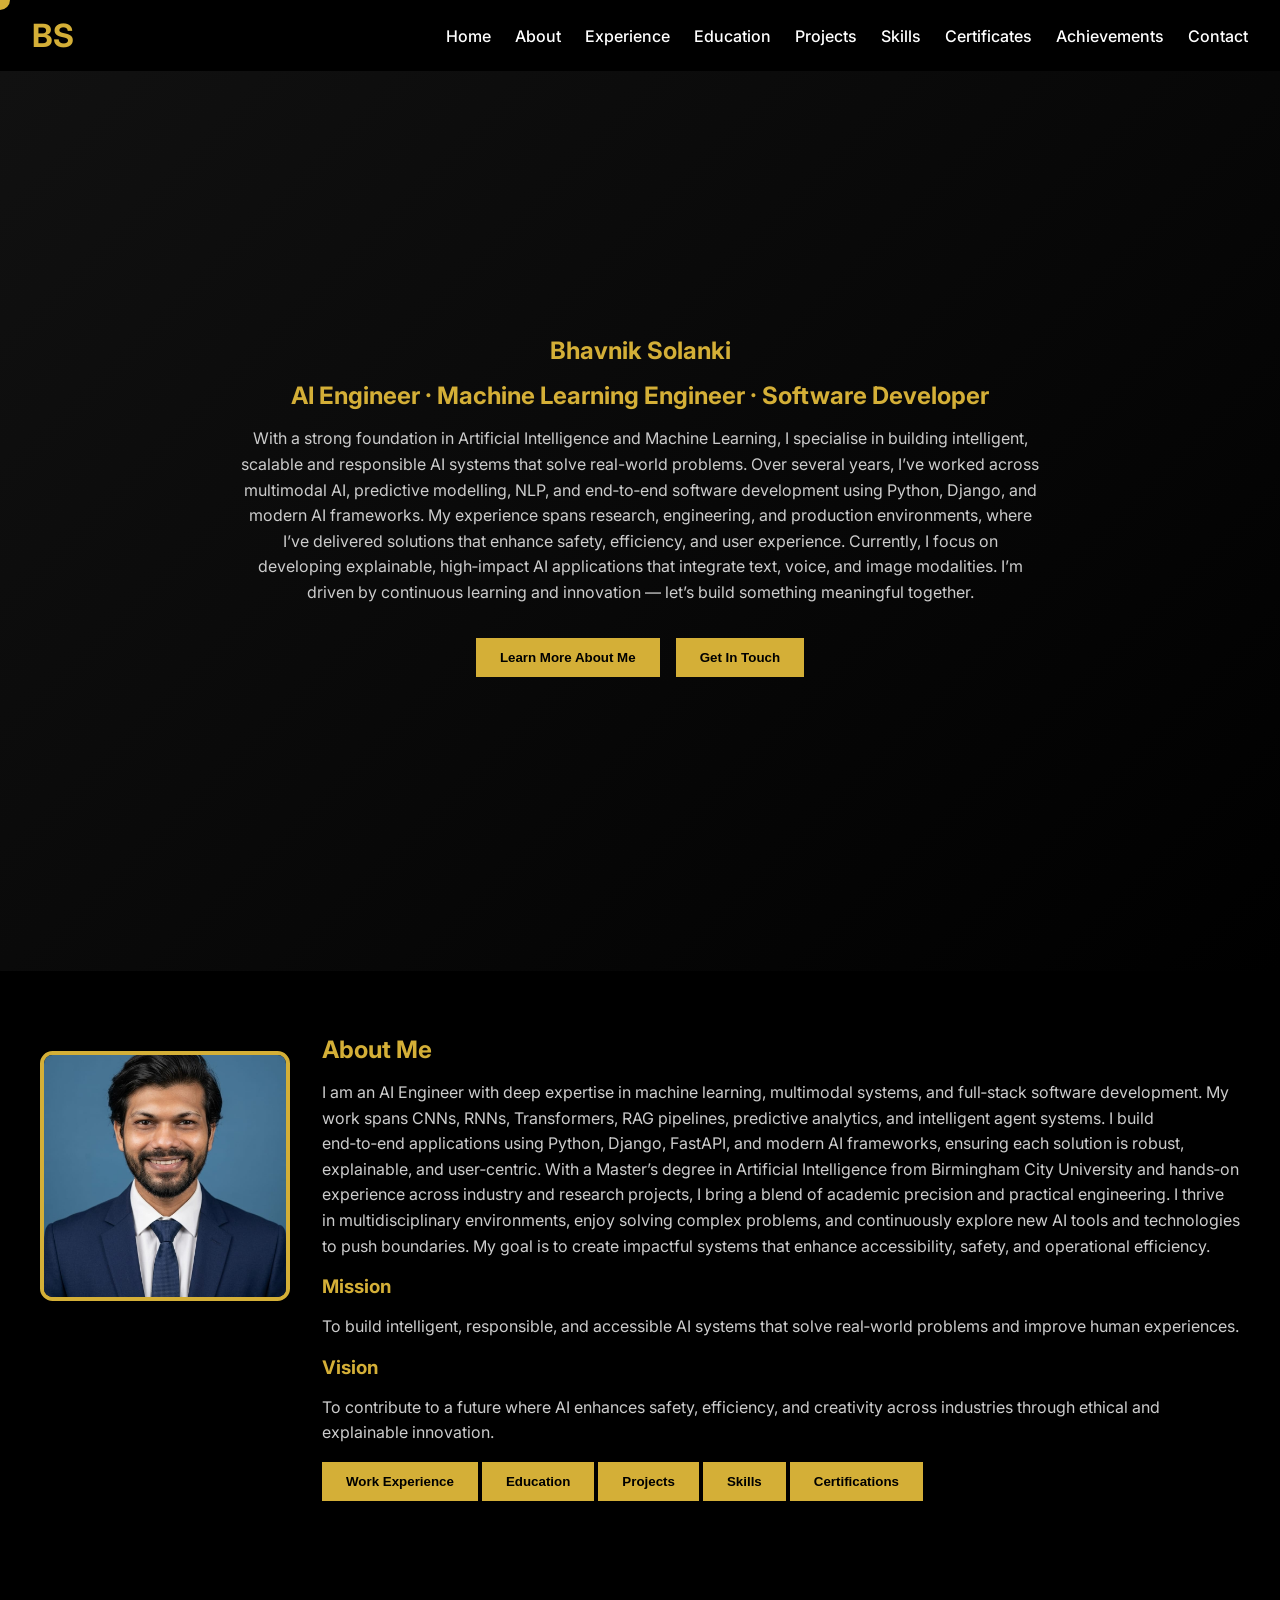
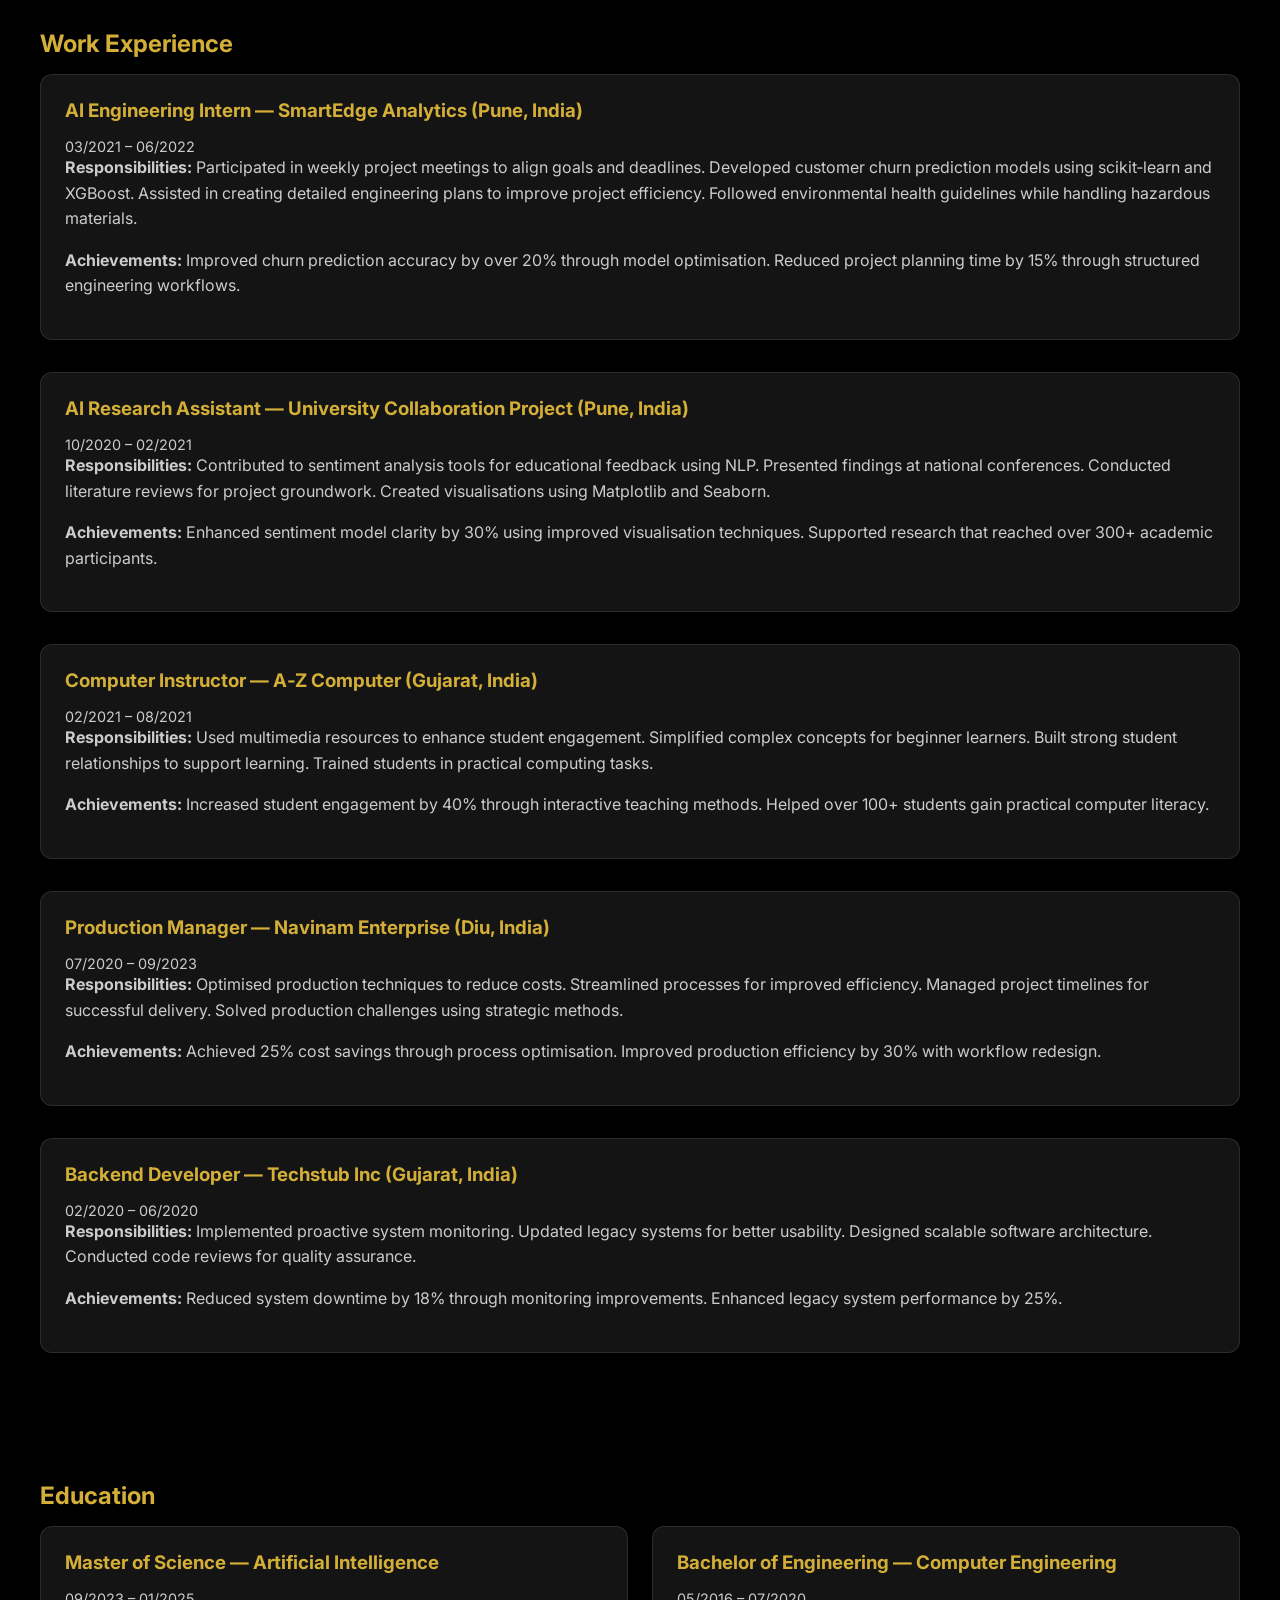
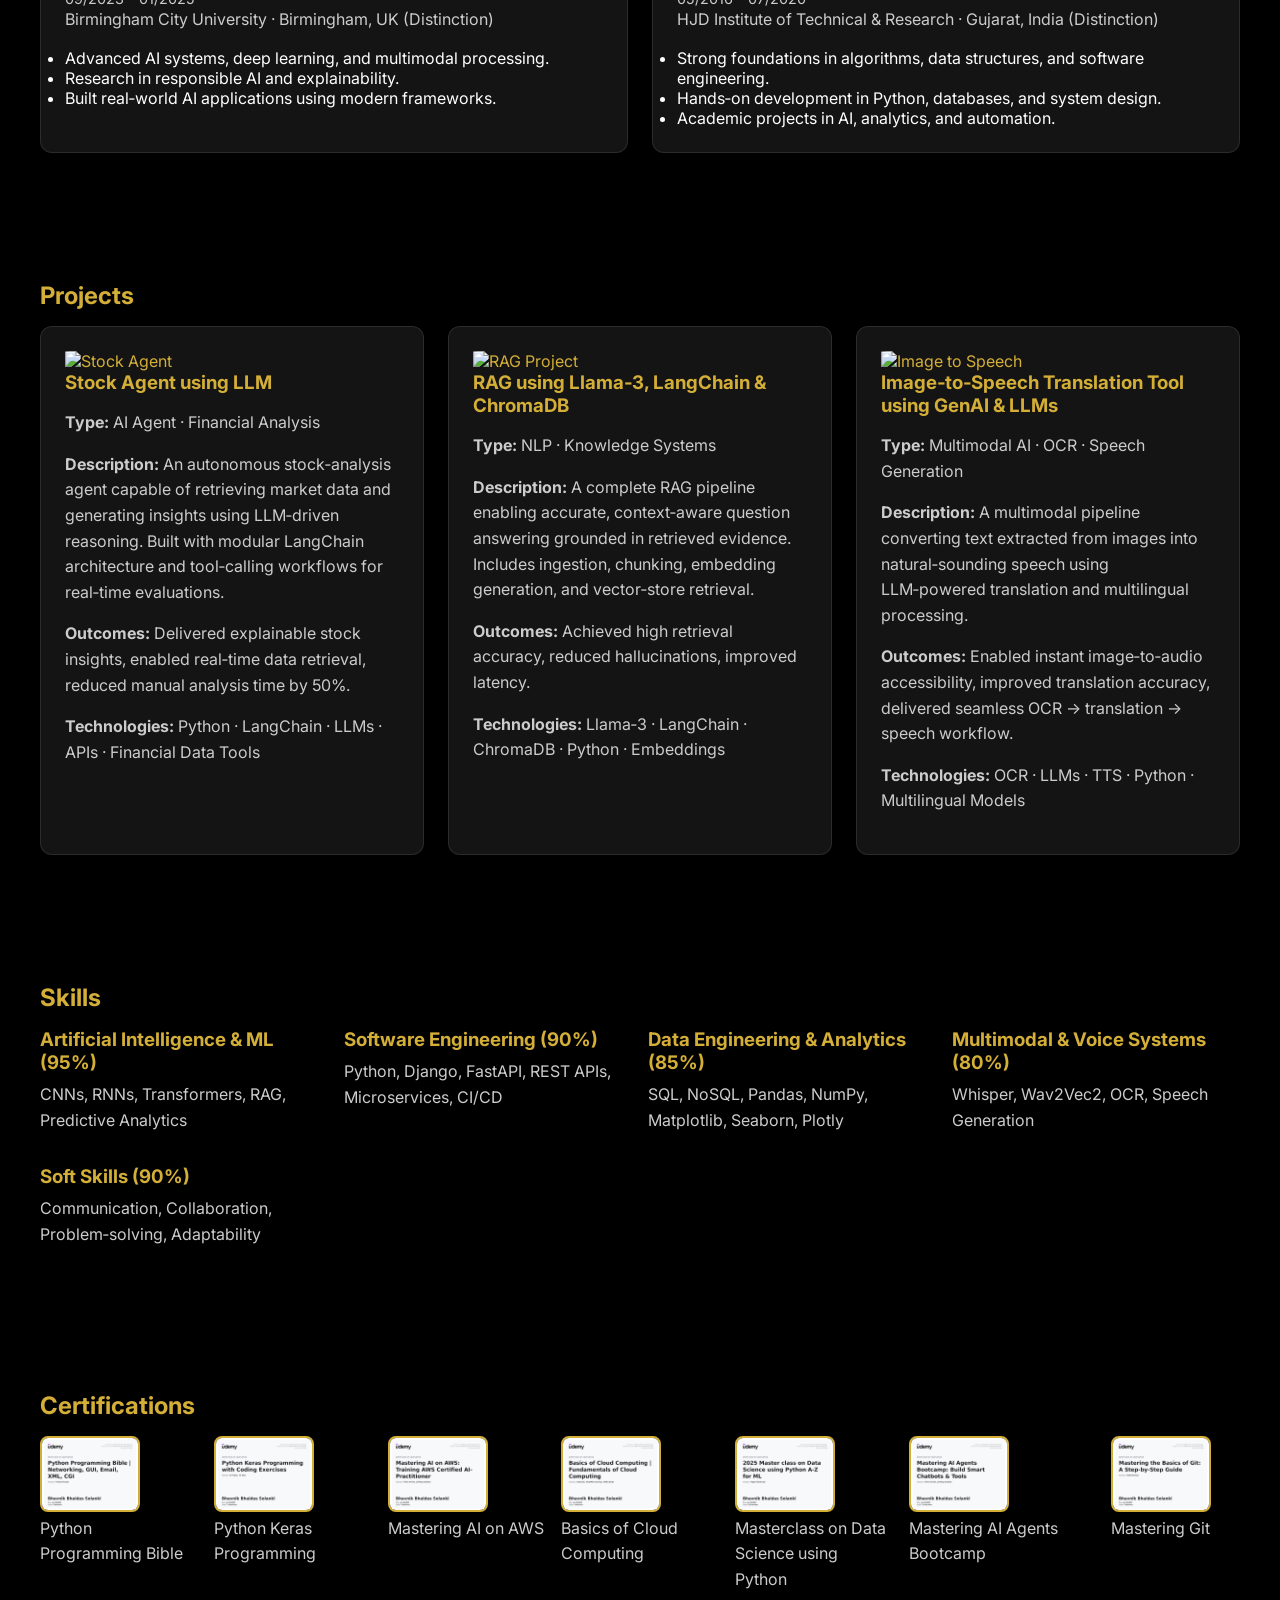
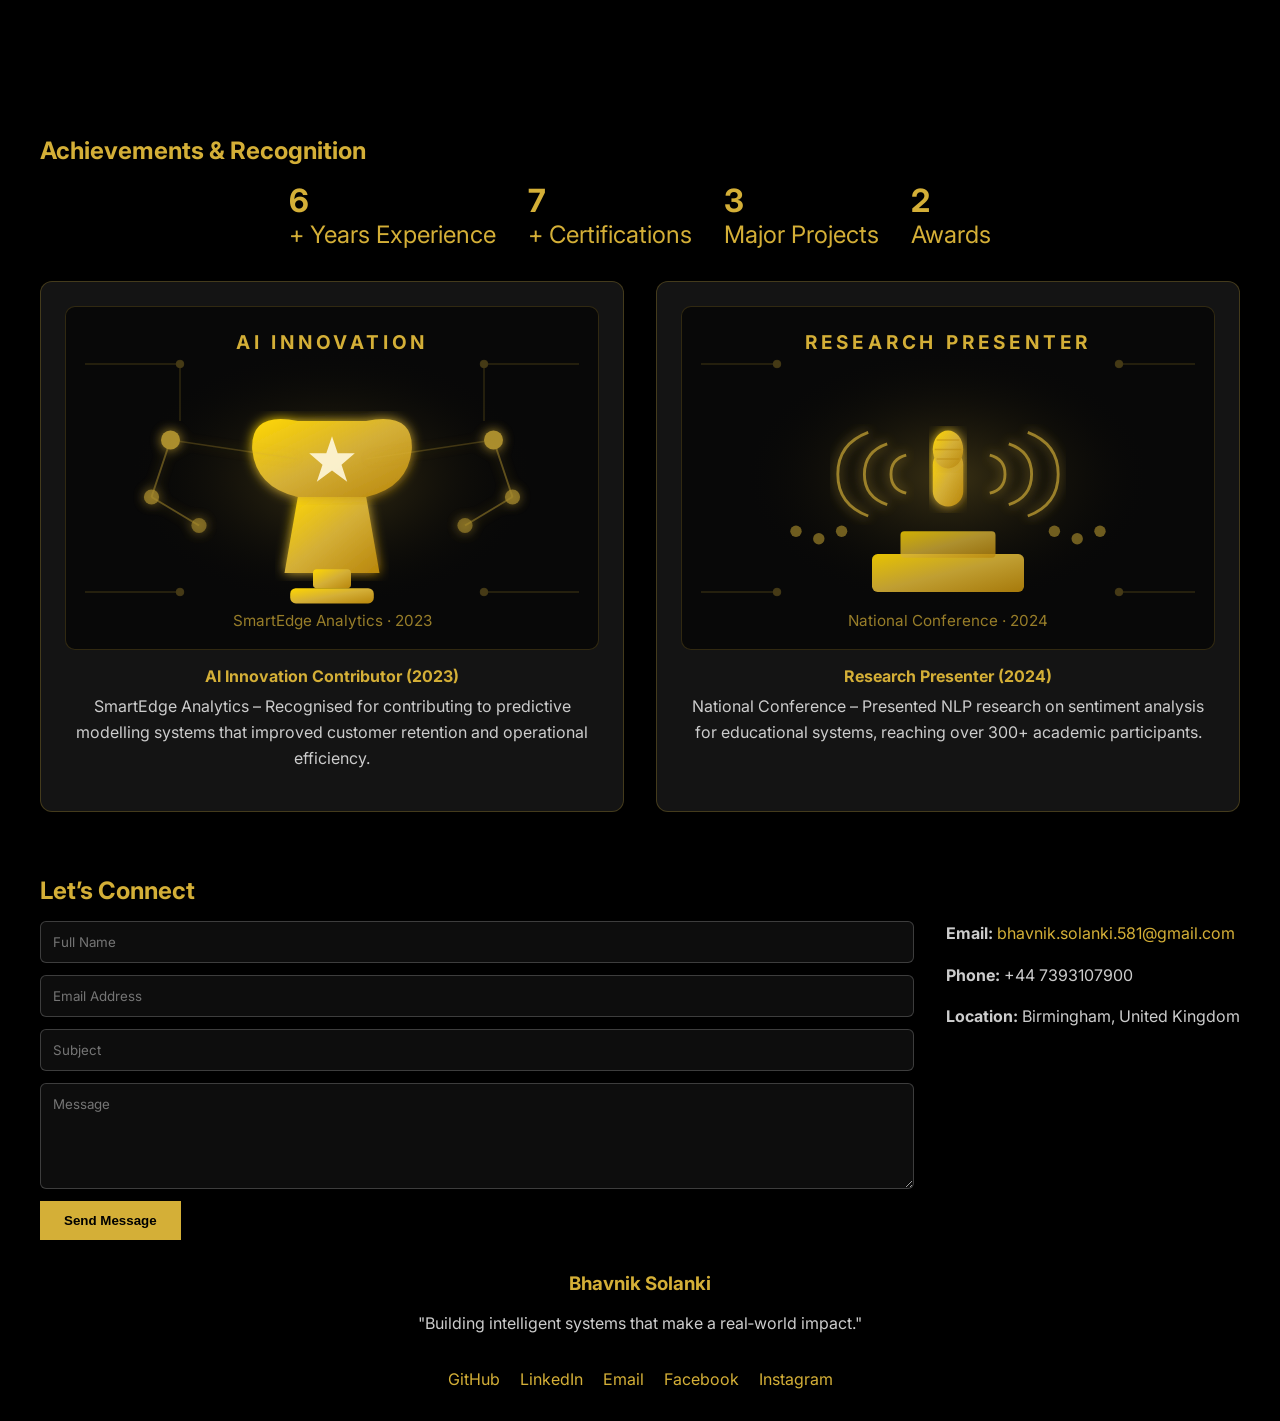
==== commit 79c2242b: "Update image sources to use relative paths Replaced local image paths with relative paths for projec" ====
--- a/index.html
+++ b/index.html
@@ -186,9 +186,8 @@
       <div class="project-grid">
         <div class="project-card">
           <a href="https://github.com/BhavnikSolanki/Stock-Agent-using-LLM" target="_blank">
-            <img
-              src="file:///C:/Users/Bhavnik/.gemini/antigravity-ide/brain/1e312a80-a712-4754-86dd-c432cbd0120c/stock_agent_image_1783333111257.png"
-              alt="Stock Agent" class="project-image" style="width:340px; height:auto; border-radius:5%;" />
+            <img src="projects/stock_agent_image.png" alt="Stock Agent" class="project-image"
+              style="width:340px; height:auto; border-radius:5%;" />
           </a>
           <h3>Stock Agent using LLM</h3>
           <p><strong>Type:</strong> AI Agent · Financial Analysis</p>
@@ -201,9 +200,8 @@
         </div>
         <div class="project-card">
           <a href="https://github.com/BhavnikSolanki/RAG-using-Llama3-Langchain-and-ChromaDB" target="_blank">
-            <img
-              src="file:///C:/Users/Bhavnik/.gemini/antigravity-ide/brain/1e312a80-a712-4754-86dd-c432cbd0120c/rag_image_1783333124449.png"
-              alt="RAG Project" class="project-image" style="width:340px; height:auto; border-radius:5%;" />
+            <img src="projects/rag_image.png" alt="RAG Project" class="project-image"
+              style="width:340px; height:auto; border-radius:5%;" />
           </a>
           <h3>RAG using Llama‑3, LangChain &amp; ChromaDB</h3>
           <p><strong>Type:</strong> NLP · Knowledge Systems</p>
@@ -216,9 +214,8 @@
         <div class="project-card">
           <a href="https://github.com/BhavnikSolanki/Translation-tool-for-Image-to-Speech-GenAI-Using-LLM-"
             target="_blank">
-            <img
-              src="file:///C:/Users/Bhavnik/.gemini/antigravity-ide/brain/1e312a80-a712-4754-86dd-c432cbd0120c/stock_agent_image_1783333111257.png"
-              alt="Image to Speech" class="project-image" style="width:340px; height:auto; border-radius:5%;" />
+            <img src="projects/image to speech transalation.png" alt="Image to Speech" class="project-image"
+              style="width:340px; height:auto; border-radius:5%;" />
           </a>
           <h3>Image‑to‑Speech Translation Tool using GenAI &amp; LLMs</h3>
           <p><strong>Type:</strong> Multimodal AI · OCR · Speech Generation</p>
@@ -530,4 +527,4 @@
   <script src="script.js"></script>
 </body>
 
-</html>+</html>
